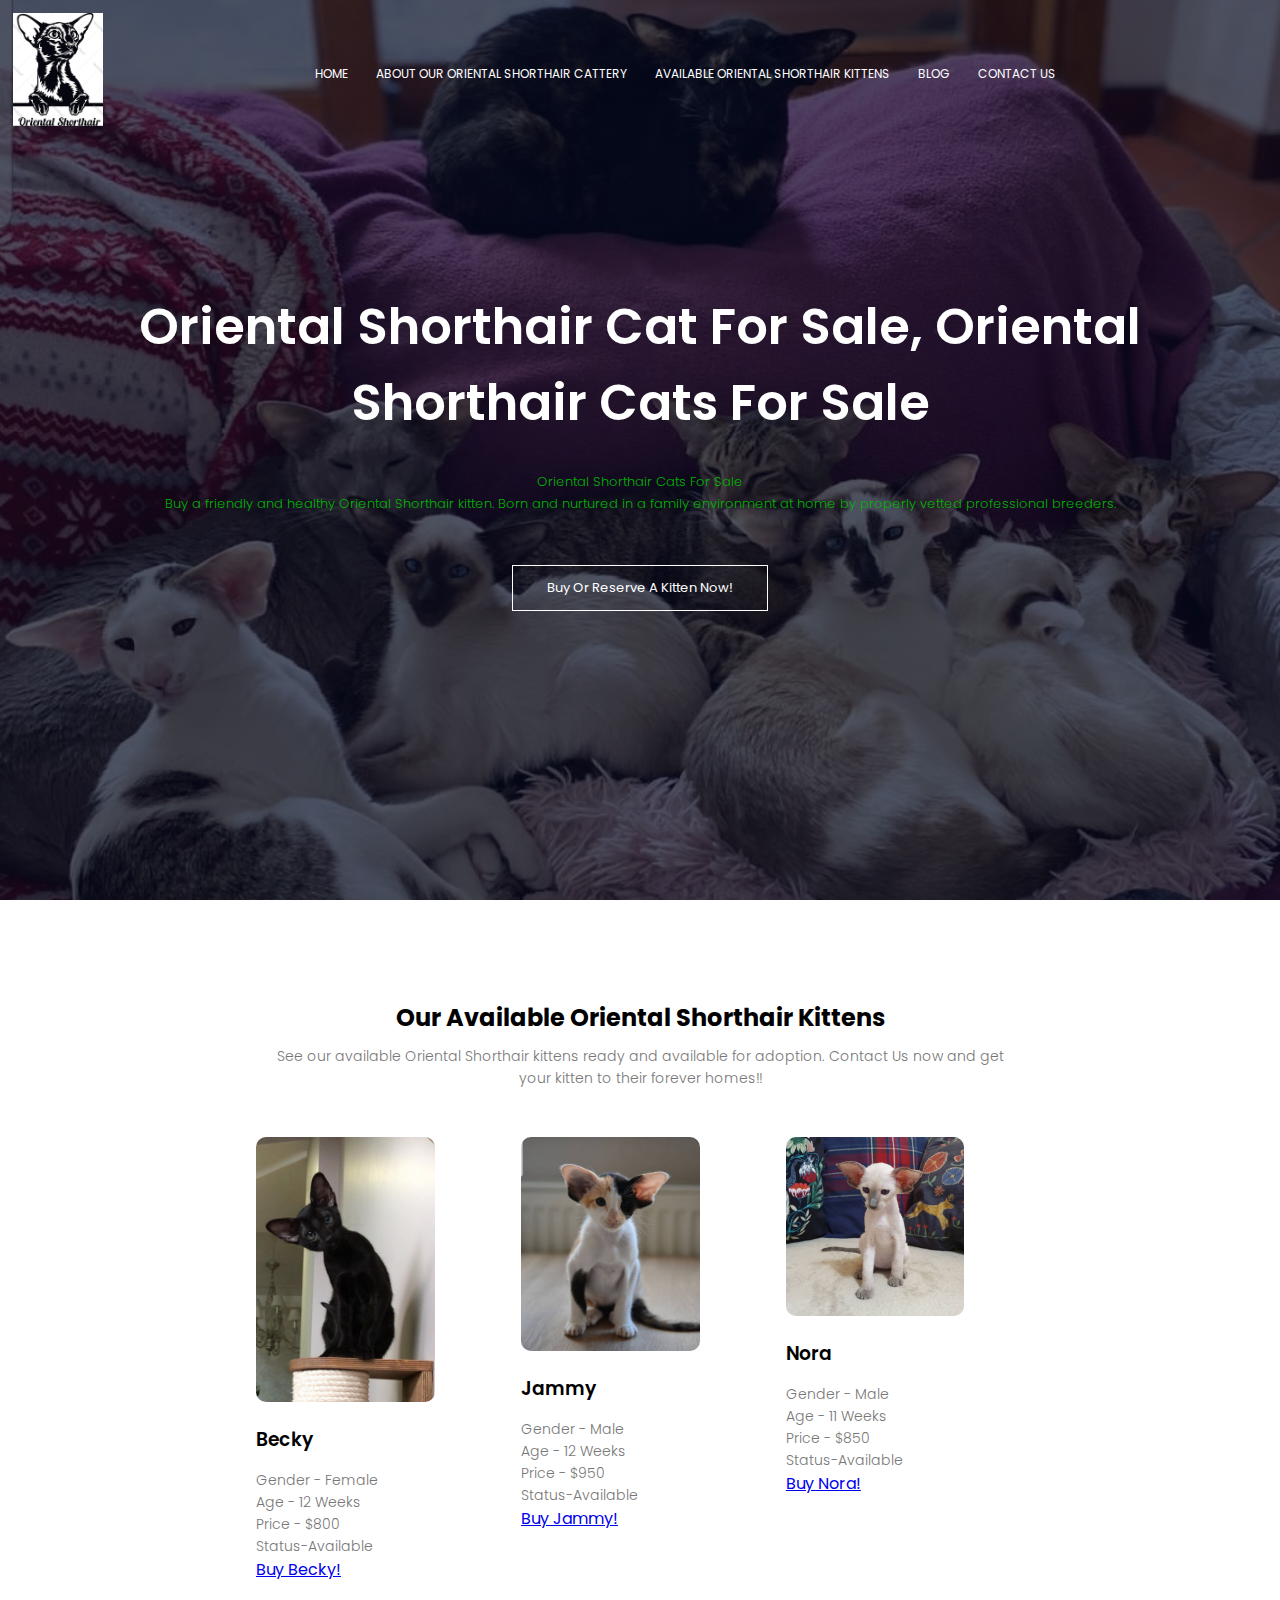
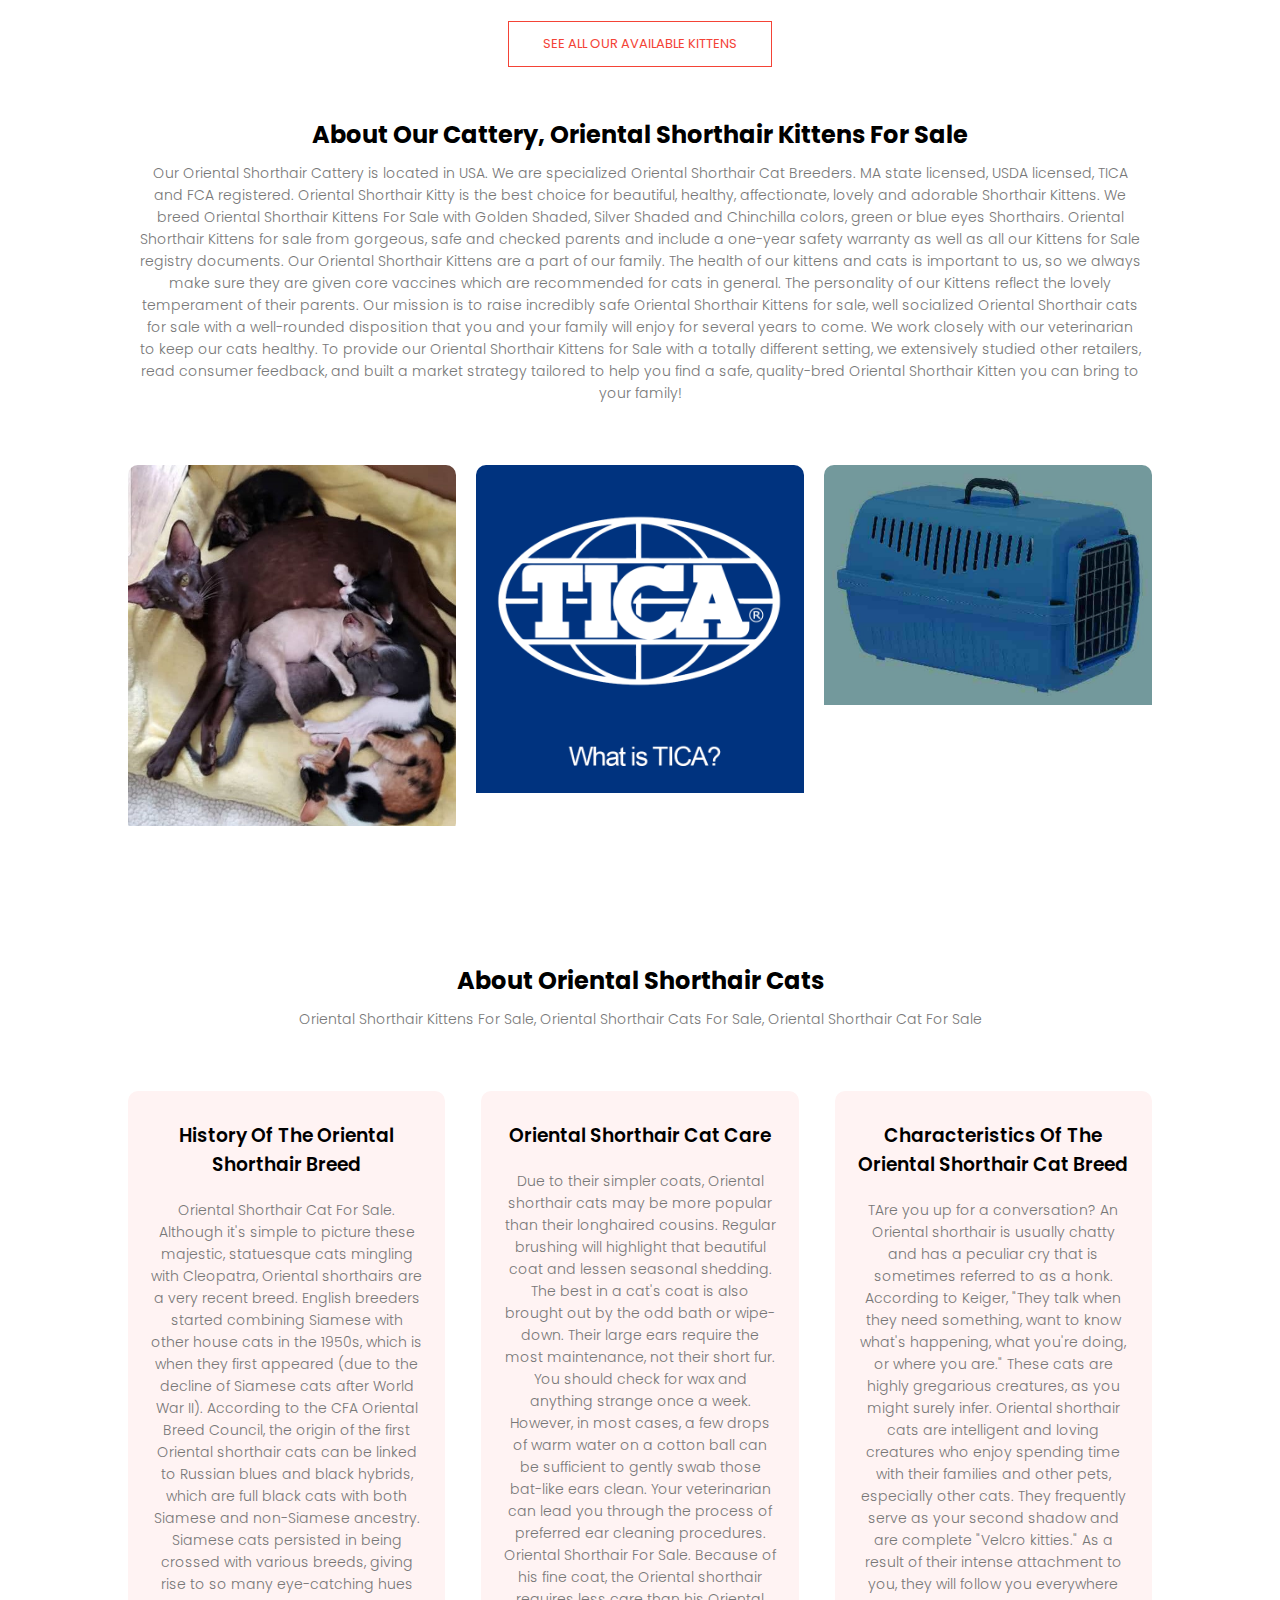
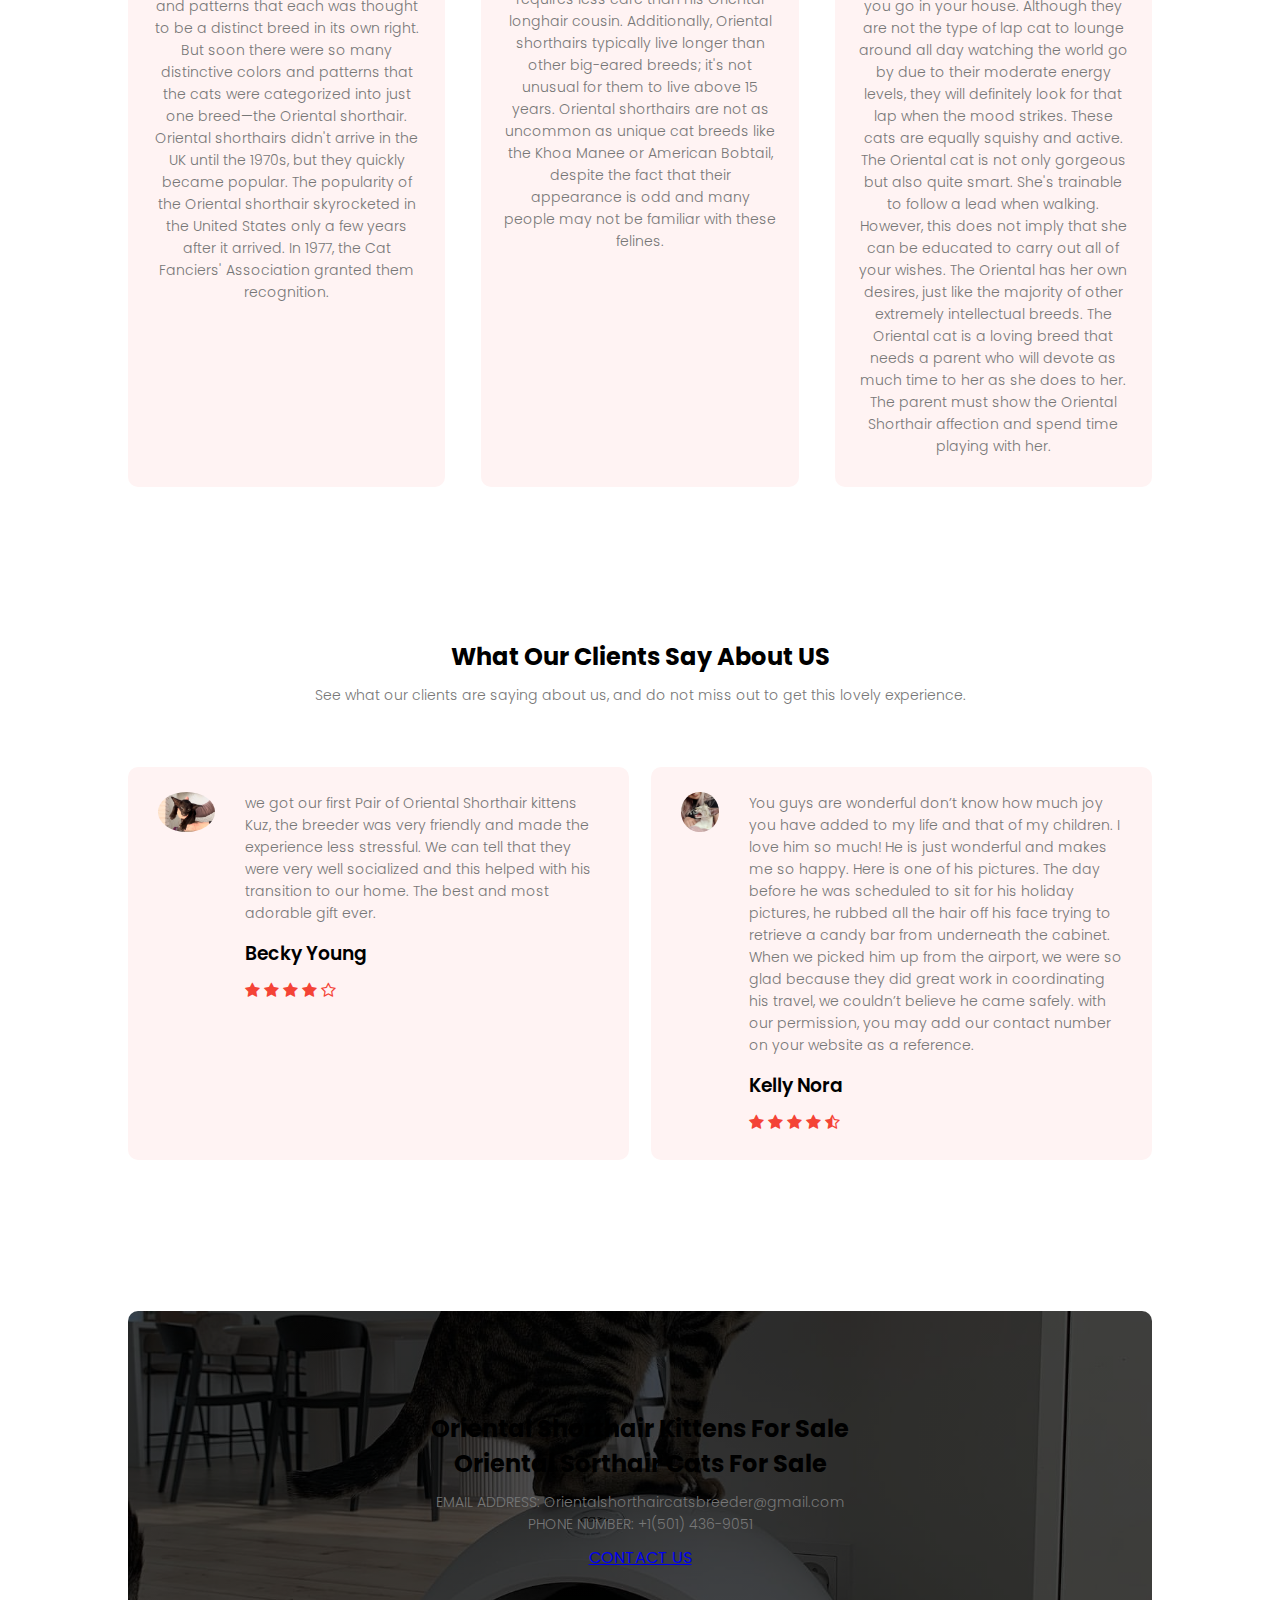
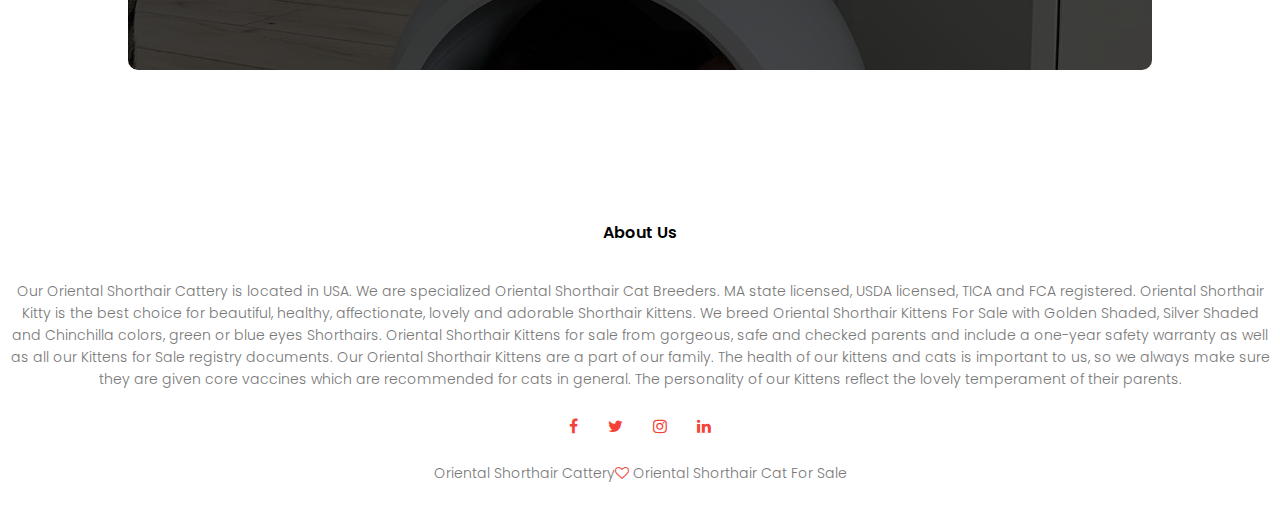
==== index.html @ f09d89ce "Update index.html" ====
<!DOCTYPE html>
<html>
<head>
<meta name="viewport" content="width=device-width, initial-scale=1.0">
<title>Oriental Shorthair Cat For Sale</title>
<meta name="description" content="Oriental Shorthair Cats For Sale.We breed very lovely and affectionate Oriental Shorthair Kittens and Cats. Contact us now to get yours to their forever homes!">
<meta name="Keywords" content="oriental shorthair cat, oriental shorthair cat price, oriental shorthair cat adoption, oriental shorthair cat breeders, oriental shorthair cattery, oriental shorthair cat rescue, oriental shorthair cat personality, oriental shorthair cat black, oriental shorthair cat for sale, oriental shorthair cat for sale near me, oriental shorthair cat for sale Massachusetts, oriental shorthair cat for sale Oklahoma, oriental shorthair cat for sale Washington state, oriental shorthair cat for sale UK, oriental shorthair cat for sale Europe. oriental shorthair cat for sale Ohio, OrientalShorthair Cat for sale, oriental shorthair cat for sale near my location, unique oriental shorthair cat for sale, black, oriental shorthair cat for sale, oriental shorthair cat for sale Texas, oriental shorthair cat for sale South Florida, oriental shorthair cat for sale Austin, oriental shorthair cat for sale in Arizona, oriental shorthair cat for sale Los Angeles, oriental shorthair cat for sale new york, oriental shorthair cat for sale central florida, oriental shorthair cat for sale, oriental shorthair cat for sale uk, oriental shorthair cat for sale near me, oriental shorthair cat for adoption, oriental shorthair cat for sale washington state, oriental shorthair cat for sale oklahoma, oriental shorthair cat for sale massachusetts, oriental shorthair cat for sale europe, oriental shorthair cat with floppy ears, oriental shorthair cat with large ears, oriental shorthair cat with bat ears, oriental shorthair cats with big ears, oriental shorthair cat for sale, oriental shorthair cat for sale near me, oriental shorthair cat for adoption, oriental shorthair cat for sale uk, oriental cat health problems, oriental shorthair cats uk, oriental shorthair indoor cat, oriental shorthair cats uk, oriental shorthair cats for sale uk, oriental shorthair cat to buy, oriental shorthair cat for sale, oriental shorthair cat for sale near me, oriental shorthair cat for adoption, oriental shorthair cat for sale uk, oriental shorthair cats with big ears, oriental shorthair kittens for sale, oriental shorthair kittens for sale usa, oriental shorthair cats uk, oriental shorthair uk, oriental shorthair cross, oriental shorthair cat near me, oriental shorthair cat breeders near me, oriental shorthair cat for sale near me, cost of an oriental shorthair cat, are oriental shorthair cats healthy, oriental shorthair cat, oriental shorthair cat for sale, oriental shorthair cat price, oriental shorthair cat adoption, oriental shorthair cat for sale near me, oriental shorthair cat breeders, oriental shorthair cat rescue, oriental shorthair cat breeders near me, oriental shorthair cat black and white, are oriental shorthair cats healthy, are oriental shorthair cats affectionate, cost of an oriental shorthair cat, are oriental shorthair cats friendly, oriental cat types, oriental shorthair cats usa, difference between oriental and siamese cats, oriental shorthair cats for sale or adoption, are oriental shorthair cats healthy, cost of an oriental shorthair cat, are, oriental shorthair cats affectionate, are oriental cats affectionate, do oriental shorthair cats have health problems, oriental cat types, oriental cats personality, oriental cats temperament, oriental shorthair cats usa, Oriental Shorthair Cats For Sale, oriental shorthair cats for sale ohio, oriental shorthair cats for sale in the us, oriental shorthair cats for sale, oriental shorthair cats for sale in my area, oriental shorthair cats for sale bc, oriental shorthair cats for sale in Georgia, oriental shorthair cats for sale in Michigan, oriental shorthair cats for sale in Missouri, oriental shorthair cats for sale, black oriental shorthair cats for sale, brown oriental shorthair cat for sale, brown oriental shorthair kittens for sale, oriental kittens for sale Brisbane, oriental kittens for sale, oriental kittens for sale, cost of an oriental shorthair cat, oriental shorthair cat for sale California, oriental shorthair cat for sale Colorado, oriental shorthair kittens for sale California, oriental shorthair kittens for sale ct, oriental shorthair kittens for sale Canada, oriental shorthair kittens for sale Chicago, oriental shorthair kittens for sale northern California, oriental shorthair kittens for sale in south Carolina, oriental shorthair kittens for sale san diego, oriental shorthair dobby cat for sale, oriental shorthair kittens for sale, oriental kittens for sale devon, oriental kittens for sale dorset, oriental kittens for sale, oriental kittens for sale, oriental shorthair cat for sale Europe, oriental shorthair kittens for sale new England, oriental kittens for sale, oriental kittens for sale, oriental kittens for sale east, how much is an oriental shorthair kitten, are, oriental shorthair cats affectionate, oriental shorthair cat for sale florida, oriental shorthair kittens for sale florida, oriental shorthair cat for sale, oriental kittens for sale florida, oriental shorthair kittens for sale Georgia, grey oriental shorthair cat for sale, oriental kittens for sale Gauteng, oriental kittens for sale gold coast, oriental kittens for sale Georgia, oriental cat for sale Gauteng, oriental kittens for sale Glasgow, oriental shorthair kittens for sale houston Texas, oriental shorthair kittens for sale hoobly,
 oriental shorthair hypoallergenic cats for sale, oriental kittens for sale Hampshire, oriental shorthair cat for sale, oriental kittens for sale hull, oriental shorthair cats for sale in florida, oriental shorthair cats for sale in Texas, oriental shorthair cats for sale in ohio, oriental kittens for sale, are oriental cats affectionate, do oriental shorthair cats have health problems, oriental shorthair cat for sale kentucky, oriental shorthair kittens for sale kansas, oriental shorthair kittens for sale louisiana, oriental shorthair kittens for sale los angeles, oriental shorthair kittens for sale, oriental shorthair cat for sale massachusetts, oriental shorthair cat for sale michigan, oriental shorthair cat for sale maryland, oriental shorthair cat for sale mn, oriental shorthair kittens for sale missouri, oriental shorthair cats for sale near me, oriental kittens for sale melbourne, oriental shorthair cat for sale nj, oriental shorthair cat for sale nyc, oriental shorthair cat for sale new york, oriental shorthair kittens for sale nc, oriental shorthair cats for adoption near me, oriental shorthair kittens for sale nsw, oriental shorthair cats for sale oregon, oriental shorthair cats for sale ontario, oriental shorthair cat for sale oklahoma, oriental shorthair kittens for sale ontario, oriental shorthair cats for sale, oriental shorthair kittens for sale pa, oriental shorthair kittens for sale pennsylvania, oriental shorthair cats for adoption, purebred oriental shorthair cats for sale, oriental kittens for sale perth, oriental kittens for sale, oriental kittens for sale, oriental shorthair cats rescue, oriental shorthair cat for sale south africa, oriental shorthair cat for sale seattle, oriental shorthair kittens for sale scotland, oriental shorthair kittens for sale sydney, oriental shorthair cats for sale united states, oriental shorthair cat for sale washington state, oriental shorthair cat for sale texas, oriental shorthair kittens for sale tampa, oriental shorthair kittens for sale tennessee, the oriental shorthair cat for sale, oriental shorthair cats to buy, oriental cat for sale tampa, oriental shorthair cats for sale utah, oriental shorthair kittens for sale usa, oriental shorthair kittens for sale utah, unique oriental shorthair cats for sale, oriental kittens for sale usa, oriental shorthair cat for sale virginia, oriental shorthair kittens for sale victoria, oriental kittens for sale victoria, oriental kittens for sale vancouver, oriental shorthair cat for sale wisconsin, oriental shorthair kittens for sale washington, white oriental shorthair kittens for sale, oriental kittens for sale wales, oriental kittens for sale west midlands, oriental kittens for sale west sussex, oriental kittens for sale ohio, are oriental cats good pets, are oriental cats expensive, are oriental cats friendly, Oriental kittens for sale in ohio, are oriental shorthair cats healthy, Oriental Shorthair Cats For Sale, Oriental cats for sale, Oriental shorthair kittens, Oriental shorthair for sale, Oriental shorthair kittens for sale, Oriental kittens, Oriental shorthair price, Oriental shorthair cats for sale, Oriental shorthair breeders, Oriental kittens for sale, exptic shorthair, Oriental shorthair kittens for sale near me, persian shorthair kittens for sale, Oriental shorthair, Oriental shorthair kittens, Oriental shorthair for sale, Oriental shorthair kittens for sale, Oriental kittens, Oriental shorthair cats for sale, Oriental shorthair, european shorthair, Oriental cats, Oriental shorthair cat, Oriental cat, Oriental cats for sale, Oriental shorthair kittens, Oriental shorthair for sale, Oriental shorthair cats, Oriental shorthair kittens for sale, cats Oriental, Oriental shorthair kittens for sale 2019, Oriental short hair, Oriental shorthair cat breeds, short haired persian, Oriental kitty utah, shorthair persian kitten, Oriental kitty slc, Oriental kittens, Oriental shorthair price, smash face cat, Oriental shorthair cats for sale, short hair kittens, Oriental shorthair breeders, Oriental shorthair cat for sale, Oriental shorthair rescue, Oriental short hair cat, short haired persian kittens, Oriental kittens for sale">
<meta name="author" content="">
<meta name="twitter:card" content="Oriental Shorthair Kittens, Oriental Shorthair Cat for Sale" />
<meta name="twitter:site" content="@russianbluebell" />
<meta name="twitter:creator" content="@russianbluebell" />
<meta property="og:url" content="https://Orientalshorthaircattery.com/blog.html" />
<meta property="og:title" content="Oriental Shorthair Kittens for Sale, Oriental Shorthair Cat for Sale" />
<meta property="og:description" content=" Lovely Oriental Shorthair Kittens, Our Oriental Shorthair Cat for Sale are vet checked, Potty trained, and have been trained to play with other pets like Dogs, kittens, fennec foxes, etc." />
<meta property="og:image" content="https://Orientalshorthaircattery.com/images/dp1.jpeg" />
<link rel="canonical" href="https:// Orientalshorthaircattey.com /">
 <meta charset="utf-8">

<link rel="shortcut icon" type="image/png" href="images/Favicon1.jpg">
<link rel="stylesheet" href="style.css">
<link href="https://fonts.googleapis.com/css?family=Poppins:100,200,300,400,600,700&display=swap" rel="stylesheet">
<link rel="stylesheet" href="https://stackpath.bootstrapcdn.com/font-awesome/4.7.0/css/font-awesome.min.css"> 
</head>
<body>
    <section class="header">
        
        <nav>
            <a href="index.html"><img src="images/LogoMain1.jpg" alt="Oriental Shorthair Kittens For Sale"></a>
            <div class="nav-links" id="navLinks">  
                <i class="fa fa-close" onclick="hideMenu()"></i>
                <ul>
                    <li><a href="index.html">HOME</a></li>
                    <li><a href="about.html">ABOUT OUR ORIENTAL SHORTHAIR CATTERY</a></li>
                    <li><a href="course.html">AVAILABLE ORIENTAL SHORTHAIR KITTENS</a></li>
                    <li><a href="blog.html">BLOG</a></li>
                    <li><a href="contact.html">CONTACT US</a></li>
                </ul>
            </div>
            <i class="fa fa-bars" onclick="showMenu()"></i>
        </nav>
        
        <div class="text-box">
            <h1>Oriental Shorthair Cat For Sale, Oriental Shorthair Cats For Sale</h1>
            <p>Oriental Shorthair Cats For Sale<br>Buy a friendly and healthy Oriental Shorthair kitten. Born and nurtured in a family environment at home by properly vetted professional breeders.</p>
            <a href="contact.html" class="hero-btn">Buy Or Reserve A Kitten Now!</a>
        </div>
    </section>
    
<!---------- Facilities ---------->
    
<section class="facility">
    <h2>Our Available Oriental Shorthair Kittens</h2>
    <p>See our available Oriental Shorthair kittens ready and available for adoption. Contact Us now and get your kitten to their forever homes!!</p>
        <div class="row">
            <div class="facility-col">
                <img src="images/Becky.jpeg" alt="Oriental Shorthair Kittens">
                <h3>Becky</h3>
                <p>Gender - Female<br> Age - 12 Weeks<br> Price - $800 <br> Status-Available</p>
                <a href="contact.html" "hero-btn">Buy Becky!</a>
            </div>
            <div class="facility-col">
                <img src="images/Jammy.jpeg" alt="Oriental Shorthair Cats For Sale">
                <h3>Jammy</h3>
                <p>Gender - Male<br> Age - 12 Weeks<br> Price - $950 <br> Status-Available</p>
                <a href="contact.html" "hero-btn">Buy Jammy!</a>
            </div>
            <div class="facility-col">
                <img src="images/Nora.jpeg" alt="Oriental Shorthair Cat For Sale">
                <h3>Nora</h3>
                <p>Gender - Male<br> Age - 11 Weeks<br> Price - $850 <br> Status-Available</p>
                <a href="contact.html" "hero-btn">Buy Nora!</a>
            </div>
        </div>
        <a href="course.html" class="hero-btn red-btn">SEE ALL OUR AVAILABLE KITTENS</a>
</section>


    
<!---------- campus ---------->
    
    <section class="campus">
        <h2>About Our Cattery, Oriental Shorthair Kittens For Sale</h2>
        <p>Our Oriental Shorthair Cattery is located in USA. We are specialized Oriental Shorthair Cat Breeders. MA state licensed, USDA licensed, TICA and FCA registered. Oriental Shorthair Kitty is the best choice for beautiful, healthy, affectionate, lovely and adorable Shorthair Kittens. We breed Oriental Shorthair Kittens For Sale with Golden Shaded, Silver Shaded and Chinchilla colors, green or blue eyes Shorthairs. Oriental Shorthair Kittens for sale from gorgeous, safe and checked parents and include a one-year safety warranty as well as all our Kittens for Sale registry documents. Our Oriental Shorthair Kittens are a part of our family. The health of our kittens and cats is important to us, so we always make sure they are given core vaccines which are recommended for cats in general.  The personality of our Kittens reflect the lovely temperament of their parents. Our mission is to raise incredibly safe Oriental Shorthair Kittens for sale, well socialized Oriental Shorthair cats for sale with a well-rounded disposition that you and your family will enjoy  for several years to come. We work closely with our veterinarian to keep our cats healthy. To provide our Oriental Shorthair Kittens for Sale with a totally different setting, we extensively studied other retailers, read consumer feedback, and built a market strategy tailored to help you find a safe, quality-bred Oriental Shorthair Kitten you can bring to your family!</p>
            <div class="row">
                <div class="campus-col">
                    <img src="images/Logo.jpeg" alt="Oriental Shorthair Cat For Sale">
                    <div class="layer">
                        <h3>ORIENTAL SHORTHAIR CAT GROOMING</h3>
                    </div>
                </div>
                <div class="campus-col">
                    <img src="images/tica.png" alt="Oriental Shorthair Cat">
                    <div class="layer">
                        <h3>WE ARE TICA REGISTERED!!</h3>
                    </div>
                </div>
                <div class="campus-col">
                    <img src="images/crate.jpeg" alt="Oriental SHorthair Cats">
                    <div class="layer">
                        <h3>WE OFFER TRANSPORTATION SERVICES</h3>
                    </div>
                </div>
                
            </div>
    </section>
    
<!---------- course ----------->
    
<section class="course">
    <h2>About Oriental Shorthair Cats</h2>
    <p>Oriental Shorthair Kittens For Sale, Oriental Shorthair Cats For Sale, Oriental Shorthair Cat For Sale</p>
    <div class="row">
        <div class="course-col">
            <h3>History Of The Oriental Shorthair Breed</h3>
            <p>Oriental Shorthair Cat For Sale. Although it's simple to picture these majestic, statuesque cats mingling with Cleopatra, Oriental shorthairs are a very recent breed. English breeders started combining Siamese with other house cats in the 1950s, which is when they first appeared (due to the decline of Siamese cats after World War II). According to the CFA Oriental Breed Council, the origin of the first Oriental shorthair cats can be linked to Russian blues and black hybrids, which are full black cats with both Siamese and non-Siamese ancestry. Siamese cats persisted in being crossed with various breeds, giving rise to so many eye-catching hues and patterns that each was thought to be a distinct breed in its own right. But soon there were so many distinctive colors and patterns that the cats were categorized into just one breed—the Oriental shorthair.
                Oriental shorthairs didn't arrive in the UK until the 1970s, but they quickly became popular. The popularity of the Oriental shorthair skyrocketed in the United States only a few years after it arrived. In 1977, the Cat Fanciers' Association granted them recognition.</p>
        </div>
        <div class="course-col">
            <h3>Oriental Shorthair Cat Care</h3>
            <p>Due to their simpler coats, Oriental shorthair cats may be more popular than their longhaired cousins. Regular brushing will highlight that beautiful coat and lessen seasonal shedding. The best in a cat's coat is also brought out by the odd bath or wipe-down.
  Their large ears require the most maintenance, not their short fur. You should check for wax and anything strange once a week. However, in most cases, a few drops of warm water on a cotton ball can be sufficient to gently swab those bat-like ears clean. Your veterinarian can lead you through the process of preferred ear cleaning procedures. Oriental Shorthair For Sale. Because of his fine coat, the Oriental shorthair requires less care than his Oriental longhair cousin. Additionally, Oriental shorthairs typically live longer than other big-eared breeds; it's not unusual for them to live above 15 years.
  Oriental shorthairs are not as uncommon as unique cat breeds like the Khoa Manee or American Bobtail, despite the fact that their appearance is odd and many people may not be familiar with these felines.</p>
        </div>
        <div class="course-col">
            <h3>Characteristics Of The Oriental Shorthair Cat Breed</h3>
            <p>TAre you up for a conversation? An Oriental shorthair is usually chatty and has a peculiar cry that is sometimes referred to as a honk. According to Keiger, "They talk when they need something, want to know what's happening, what you're doing, or where you are."
                These cats are highly gregarious creatures, as you might surely infer. Oriental shorthair cats are intelligent and loving creatures who enjoy spending time with their families and other pets, especially other cats. They frequently serve as your second shadow and are complete "Velcro kitties." As a result of their intense attachment to you, they will follow you everywhere you go in your house.
                Although they are not the type of lap cat to lounge around all day watching the world go by due to their moderate energy levels, they will definitely look for that lap when the mood strikes. These cats are equally squishy and active. The Oriental cat is not only gorgeous but also quite smart. She's trainable to follow a lead when walking. However, this does not imply that she can be educated to carry out all of your wishes. The Oriental has her own desires, just like the majority of other extremely intellectual breeds.
                The Oriental cat is a loving breed that needs a parent who will devote as much time to her as she does to her. The parent must show the Oriental Shorthair affection and spend time playing with her.</p>
        </div>
    </div>
</section>
    
    
<!---------- testimonials ---------->
    
    <section class="testimonials">
        <h2>What Our Clients Say About US</h2>
        <p>See what our clients are saying about us, and do not miss out to get this lovely experience.</p>
            <div class="row">
                <div class="testimonial-col">
                    <img src="images/testimony.jpeg" alt="Oriental Shorthair Cat For Sale">
                    <div> 
                        <p>we got our first Pair of Oriental Shorthair kittens Kuz, the breeder was very friendly and made the experience less stressful. We can tell that they were very well socialized and this helped with his transition to our home. The best and most adorable gift ever.</p>
                        <h3>Becky Young</h3>
                        <i class="fa fa-star"></i>
                        <i class="fa fa-star"></i>
                        <i class="fa fa-star"></i>
                        <i class="fa fa-star"></i>
                        <i class="fa fa-star-o"></i>
                    </div>
                </div>
                <div class="testimonial-col">
                    <img src="images/testimony1.jpeg" alt="Oriental Shorthairs For Sale">
                    <div>
                        <p>You guys are wonderful don’t know how much joy you have added to my life and that of my children. I love him so much! He is just wonderful and makes me so happy. Here is one of his pictures. The day before he was scheduled to sit for his holiday pictures, he rubbed all the hair off his face trying to retrieve a candy bar from underneath the cabinet. When we picked him up from the airport, we were so glad because they did great work in coordinating his travel, we couldn’t believe he came safely. with our permission, you may add our contact number on your website as a reference.</p>
                        <h3>Kelly Nora</h3>
                        <i class="fa fa-star"></i>
                        <i class="fa fa-star"></i>
                        <i class="fa fa-star"></i>
                        <i class="fa fa-star"></i>
                        <i class="fa fa-star-half-o"></i>
                    </div>
                </div>
                
            </div>
    </section>
    
<!------ Call To Action ------>

<section class="cta">
    
       <h2>Oriental Shorthair Kittens For Sale<br>Oriental Sorthair Cats For Sale</h2>
       <p>EMAIL ADDRESS: Orientalshorthaircatsbreeder@gmail.com <br>PHONE NUMBER: +1(501) 436-9051</p>
        <a href="contact.html" "hero-btn">CONTACT US</a>
    
</section>    
 
<!-------- footer ---------->

<section class="footer">
    <h4>About Us</h4>
    <p>Our Oriental Shorthair Cattery is located in USA. We are specialized Oriental Shorthair Cat Breeders. MA state licensed, USDA licensed, TICA and FCA registered. Oriental Shorthair Kitty is the best choice for beautiful, healthy, affectionate, lovely and adorable Shorthair Kittens. We breed Oriental Shorthair Kittens For Sale with Golden Shaded, Silver Shaded and Chinchilla colors, green or blue eyes Shorthairs. Oriental Shorthair Kittens for sale from gorgeous, safe and checked parents and include a one-year safety warranty as well as all our Kittens for Sale registry documents. Our Oriental Shorthair Kittens are a part of our family. The health of our kittens and cats is important to us, so we always make sure they are given core vaccines which are recommended for cats in general.  The personality of our Kittens reflect the lovely temperament of their parents.</p>
    <div class="icons">
        <i class="fa fa-facebook"></i>
        <i class="fa fa-twitter"></i>
        <i class="fa fa-instagram"></i>
        <i class="fa fa-linkedin"></i>
    </div>
    <p>Oriental Shorthair Cattery<i class="fa fa-heart-o"></i> Oriental Shorthair Cat For Sale</p>
  
  
<!----JavaScript for toggle menu---->
<script>
    var navLinks = document.getElementById("navLinks");

    function showMenu() {
        navLinks.style.right = "0";
    }

    function hideMenu() {
        navLinks.style.right = "-200px";
    }
</script> 
    
</body>
</html>
---- style.css ----
*{
    margin: 0;
    padding: 0;
    font-family: 'Poppins', sans-serif;
}
.header{
    min-height: 100vh;
    width: 100%;
    background-image: linear-gradient(rgba(4,9,30,0.7),rgba(4,9,30,0.7)),url(images/Main\ Logo.jpeg);
    background-position: center;
    background-size: cover;
    position: relative;
    overflow: hidden;
}

nav{
    display: flex;
    padding: 1% 1%;
    justify-content: space-between;
    align-items: center;
}
nav img{
    width: 90px;
}
.nav-links{
    flex: 1;
    text-align: center;
}
.nav-links ul li{
    list-style: none;
    display: inline-block;
    padding: 8px 12px;
    position: relative;
}
.nav-links ul li a{
    color: #fff;
    text-decoration: none;
    font-size: 12px;
}
.nav-links ul li::after{
    content: '';
    width: 0%;
    height: 2px;
    background: #f44336;
    display: block;
    margin: auto;
    transition: .5s;    
}
.nav-links ul li:hover::after{
    width: 100%;
}
nav .fa{
    display: none;
}

.text-box{
    width: 90%;
    color: #fff;
    position: absolute;
    top: 50%;
    left: 50%;
    transform: translate(-50%, -50%);
    text-align: center;
}
.text-box h1{
    font-size: 50px;
}
.text-box p{
    margin: 20px 0 40px;
    font-size: 13px;
    color: rgb(2, 177, 2);
}
.hero-btn {
    display: inline-block;
    text-decoration: none;
    color: #fff;
    border: 1px solid #fff;
    padding: 12px 34px;
    font-size: 13px;
    background: transparent;
    position: relative;
    cursor: pointer;
    transition: 1s;
}

.hero-btn:hover{
    border: 1px solid #f44336;
    background: #f44336;
}


@media(max-width: 700px)
{
   .nav-links ul li
    {
        display: block;
    }
    .nav-links
    {
        position: fixed;
        background: #f44336;
        height: 100vh;
        width: 200px;
        top: 0;
        right: -200px;
        text-align: center;
        z-index: 2;
        transition: 0.5s;
    }
    .nav-links ul{
        padding: 30px;
    }
    nav .fa{
        display: block;
        color: #fff;
        margin: 10px;
        font-size: 22px;
        cursor: pointer; 
    }
    .text-box h1{
        font-size: 20px;
    }
}

/*---------- course --------*/

.course{
    width: 80%;
    margin: auto;
    text-align: center;
    padding-top: 100px;
}
h1{
    font-size: 36px;
    font-weight: 600;
}
p{
    color: #777;
    font-size: 14px;
    font-weight: 300;
    line-height: 22px;
    padding: 10px;
}
.row{
    margin-top: 5%;
    display: flex;
    justify-content: space-between;  
}
  
.course-col{
    flex-basis: 31%;
    background: #fff3f3;
    border-radius: 10px;
    margin-bottom: 5%;
    padding: 20px 12px;
    box-sizing: border-box;
    transition: .5s;
}
h3{
    text-align: center;
    font-weight: 600;
    margin: 10px 0;
}
.course-col:hover{
    box-shadow: 0 0 20px 0px rgba(0, 0, 0, 0.2);
}

@media (max-width:700px){
    .row{
        flex-direction: column;
    }
} 

/*---------------- campus ----------------*/

.campus{
    width: 80%;
    margin: auto;
    text-align: center;
    padding-top: 50px;
}
.campus-col{
    flex-basis: 32%;
    border-radius: 10px;
    margin-bottom: 30px;
    position: relative;
    overflow: hidden;
}
.campus-col img{
    width: 100%;
}

.layer{
    background: transparent;
    height: 100%;
    width: 100%;
    top: 0;
    left: 0;
    position: absolute;
    transition: .5s;
}
.layer:hover{
    background: rgba(226, 0, 0, 0.7);
}
.layer h3{
    width: 100%;
    font-weight: 500;
    color: #fff;
    font-size: 26px;
    bottom: 0;
    left: 50%;
    transform: translateX(-50%);
    position: absolute;
    opacity: 0;
    transition: .5s;
}
.layer:hover h3{
    bottom: 49%;
    opacity: 1;
}

/*-------------- Facilities ----------------*/

.facility{
    width: 60%;
    margin: auto;
    text-align: center;
    padding-top: 100px;
}
.facility-col{
    flex-basis: 31%;
    border-radius: 10px;
    margin-bottom: 5%;
    text-align: left;
}
.facility-col img{
    width: 75%;
    border-radius: 10px;
}
.facility-col p{
    padding: 0;
}
.facility-col h3{
    margin-top: 16px;
    margin-bottom: 15px;
    text-align: left;
}

/*---------------- testimonials ------------------*/

.testimonials{
    width: 80%;
    margin: auto;
    padding-top: 100px;
    text-align: center;
}

.testimonial-col{
    flex-basis: 44%;
    border-radius: 10px;
    margin-bottom: 5%;
    text-align: left;
    background: #fff3f3;
    padding: 25px;
    cursor: pointer;
    display: flex;
}
.testimonial-col img{
    height: 40px;
    margin-left: 5px;
    margin-right: 30px;
    border-radius: 50%;
}
.testimonial-col p{
    padding: 0;
}
.testimonial-col h3{
    margin-top: 15px;
    text-align: left;
}
.testimonial-col .fa{
    color: #f44336;
}

@media(max-width:700px){
    .testimonial-col img{
        margin-left: 0px;
        margin-right: 15px;
    }
}

/*-------- Call To Action ----------*/


.cta{
    margin: 100px auto;
    width: 80%;
    background-image: linear-gradient(rgba(0,0,0,0.7),rgba(0,0,0,0.7)),url(images/Logo4.jpeg);
    background-position: center;
    background-size: cover;
    border-radius: 10px;
    text-align: center;
    padding: 100px 0;
}
.cta h1{
    color: #fff;
    margin-bottom: 40px; 
    padding: 0; 
}

@media(max-width:700px){
    .cta h1{
        font-size: 24px;
    }
}

/*--------------Footer---------------*/

.footer{
    width: 100%;
    text-align: center;
    padding: 30px 0;
}
.footer h4{
    margin-bottom: 25px;
    margin-top: 20px;
    font-weight: 600;
}

.icons .fa{
    color: #f44336;
    margin: 0 13px;
    cursor: pointer;
    padding: 18px 0;
}
.fa-heart-o{
    color: #f44336;
}


/*--------------- About Us Page --------------*/


.sub-header{
    height: 50vh;
    width: 100%;
    background-image: linear-gradient(rgba(4,9,30,0.7),rgba(4,9,30,0.7)),url(images/Logo5.jpeg);
    background-position: center;
    background-size: cover;
    text-align: center;
    color: #fff;
}
.sub-header h1{
    margin-top: 100px;
}
.about-us{
    width: 80%;
    margin: auto;
    padding-top: 80px;
    padding-bottom: 50px;
}

.about-col{
    flex-basis: 48%;
    padding: 30px 2px;
}
.about-col h1{
    padding-top: 0;
}
.about-col p{
    padding: 15px 0 25px;
}

.hero-btn.red-btn{
    border: 1px solid #f44336;
    background: transparent;
    color: #f44336;
}
.hero-btn.red-btn:hover{
    border: 1px solid #f44336;
    background: #f44336;
    color: #fff;
}
.hero-btn.red-btn::after{
    background: #f44336;
}
.hero-btn.red-btn::before{
    background: #f44336;
}
.content-image{
    flex-basis: 50%;
}
.about-col img{
    width: 100%;
}

/*---------- Blog Page -------------*/

.blog-content{
    width: 80%;
    margin: auto;
    padding: 60px 0;
}
.blog-left{
    flex-basis: 65%;
}
.blog-right{
    flex-basis: 32%;
}
.blog-left img{
    width: 100%;
}
.blog-left h2{
    color: #222;
    font-weight: 600;
    margin: 30px 0;
}
.blog-left p{
    color: #999;
    padding: 0;
}

.blog-right h3{
    background: #f44336;
    color: #fff;
    padding: 7px 0;
    font-size: 16px;
    margin-bottom: 20px;
}
.blog-right div{
    display: flex;
    align-items: center;
    justify-content: space-between;
    color: #555;
    padding: 8px;
    box-sizing: border-box;
}

.comment-box{
    border: 1px solid #ccc;
    margin: 50px 0;
    padding: 10px 20px;
}

.comment-box h3{
    text-align: left;
}
.comment-form input, .comment-form textarea{
    width: 100%;
    padding: 10px;
    margin: 15px 0;
    box-sizing: border-box;
    border: none;
    outline: none;
    background: #f0f0f0;
}
.comment-form button{
    margin: 10px 0;
}


@media (max-width:700px){
    .sub-header h1{
        font-size: 24px;
    }
} 


/*------- Contact Us Page ------------*/

.location{
    width: 80%;
    margin: auto;
    padding: 80px 0;
}
.location iframe{
    width: 100%;
}

.contact-us{
    width: 80%;
    margin: auto;
}
.contact-col{
    flex-basis: 48%;
    margin-bottom: 30px;
}

.contact-col div{
    display: flex;
    align-items: center;
    margin-bottom: 40px;
}

.contact-col div .fa{
    font-size: 28px;
    color: #f44336;
    margin: 10px;
    margin-right: 30px;
}
    
.contact-col div p{
    padding: 0;
}
.contact-col div h5{
    font-size: 20px;
    margin-bottom: 5px;
    color: #555;
    font-weight: 400;
    
}
.contact-col input, .contact-col textarea{
    width: 100%;
    padding: 15px;
    margin-bottom: 17px;
    outline: none;
    border: 1px solid #ccc;
}

.footer-link{
    text-decoration: none;
    color: #777;
}
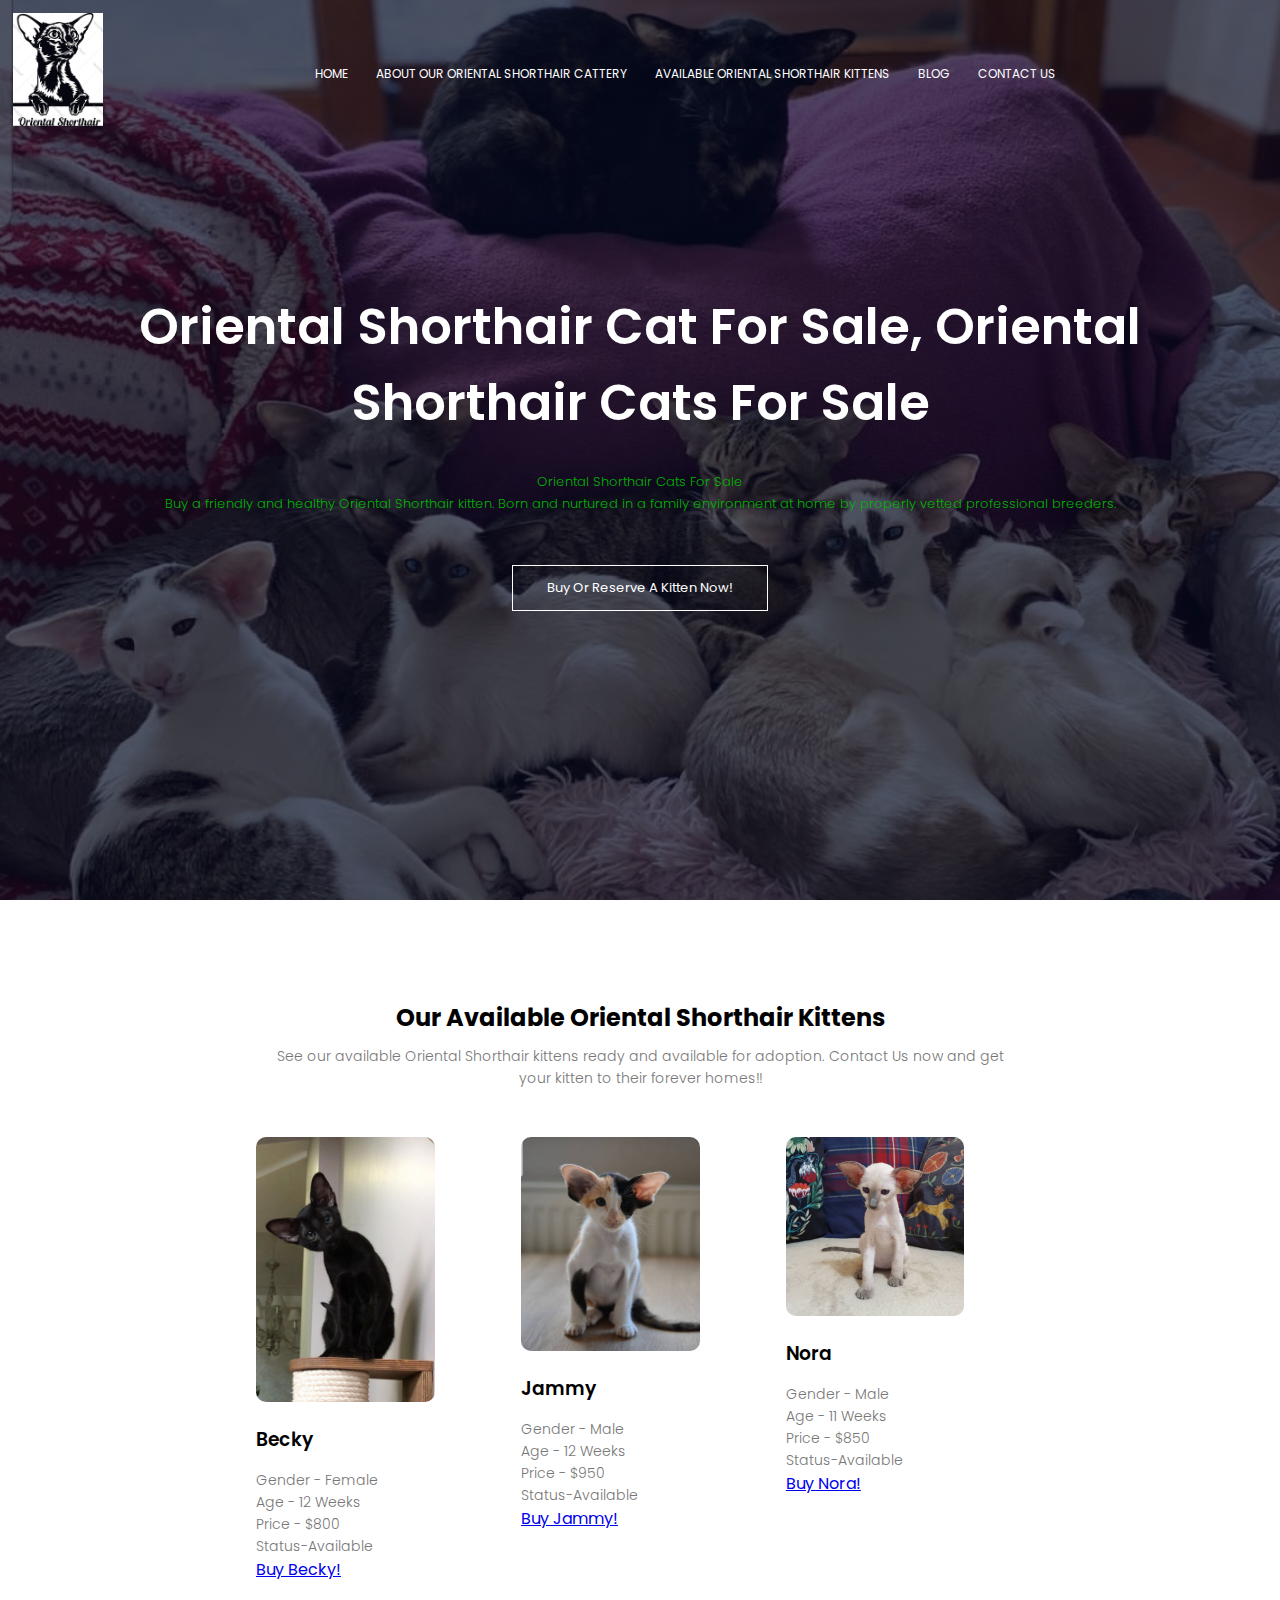
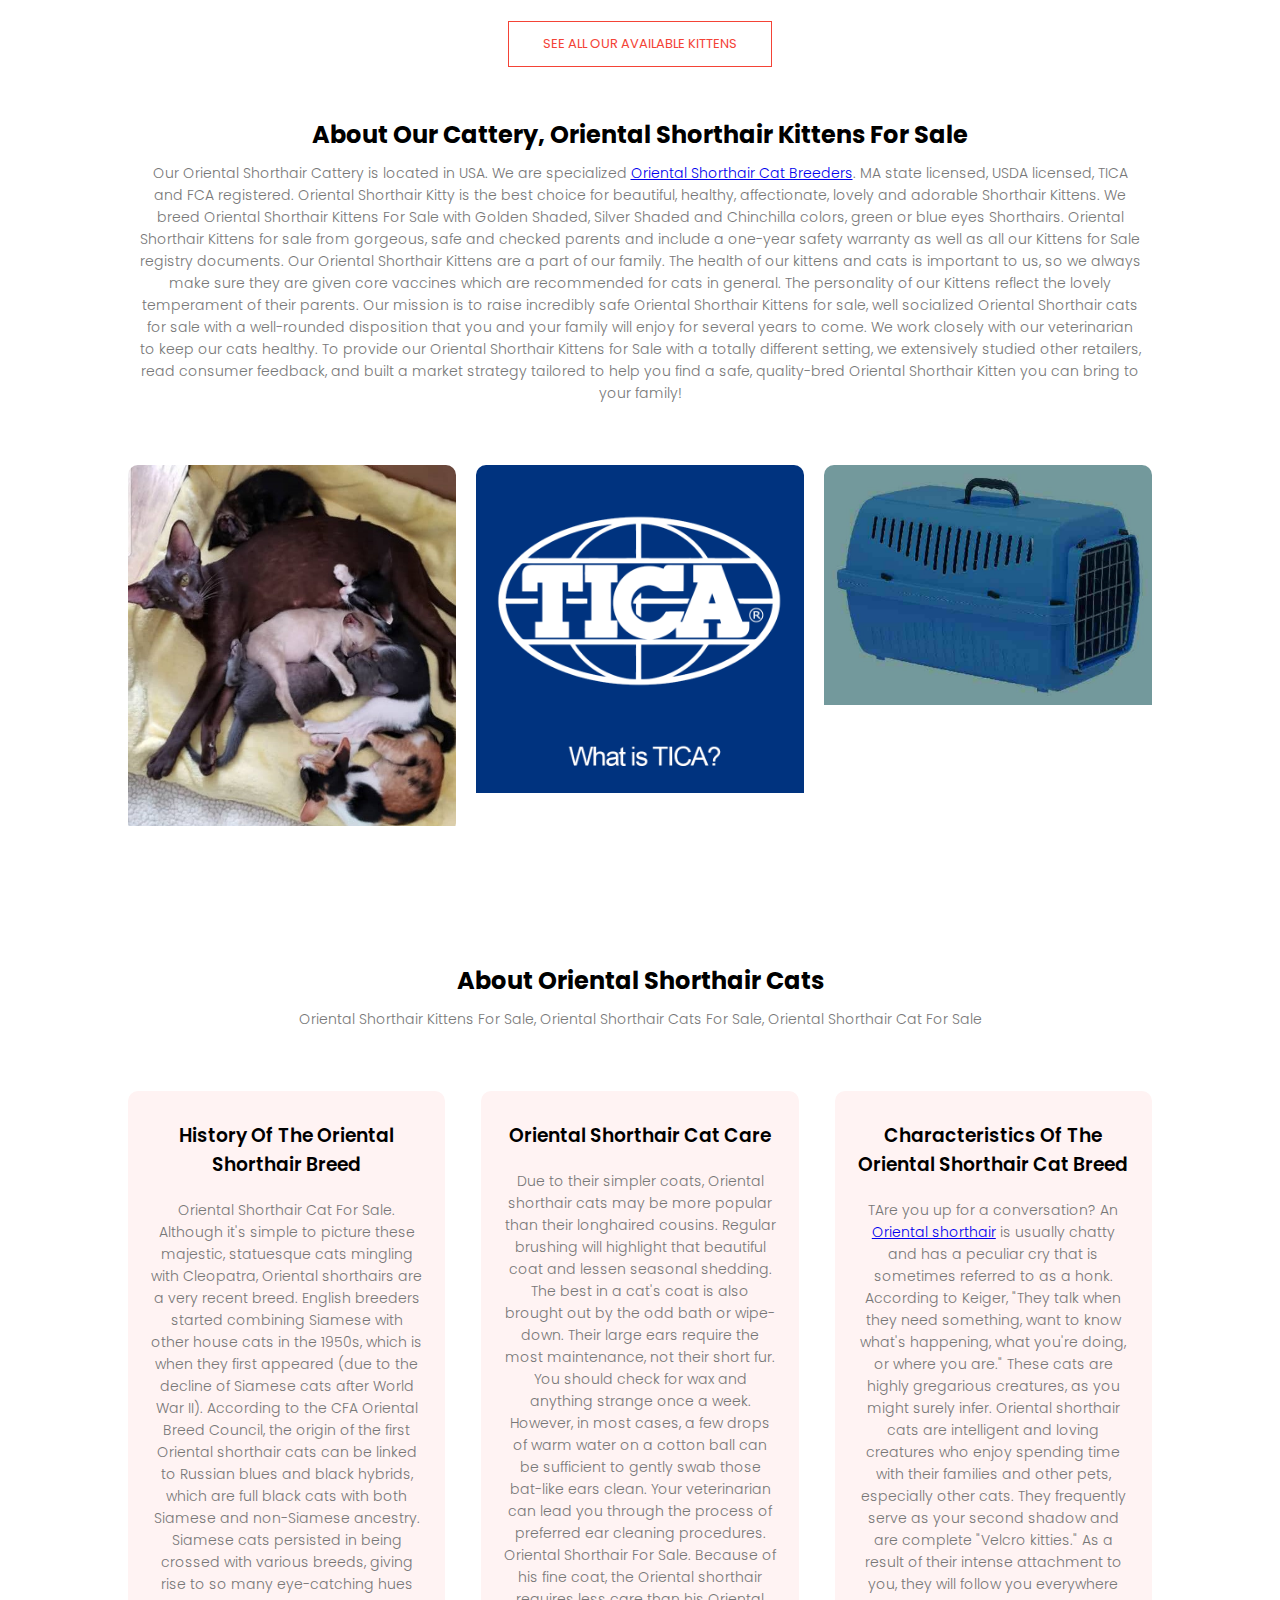
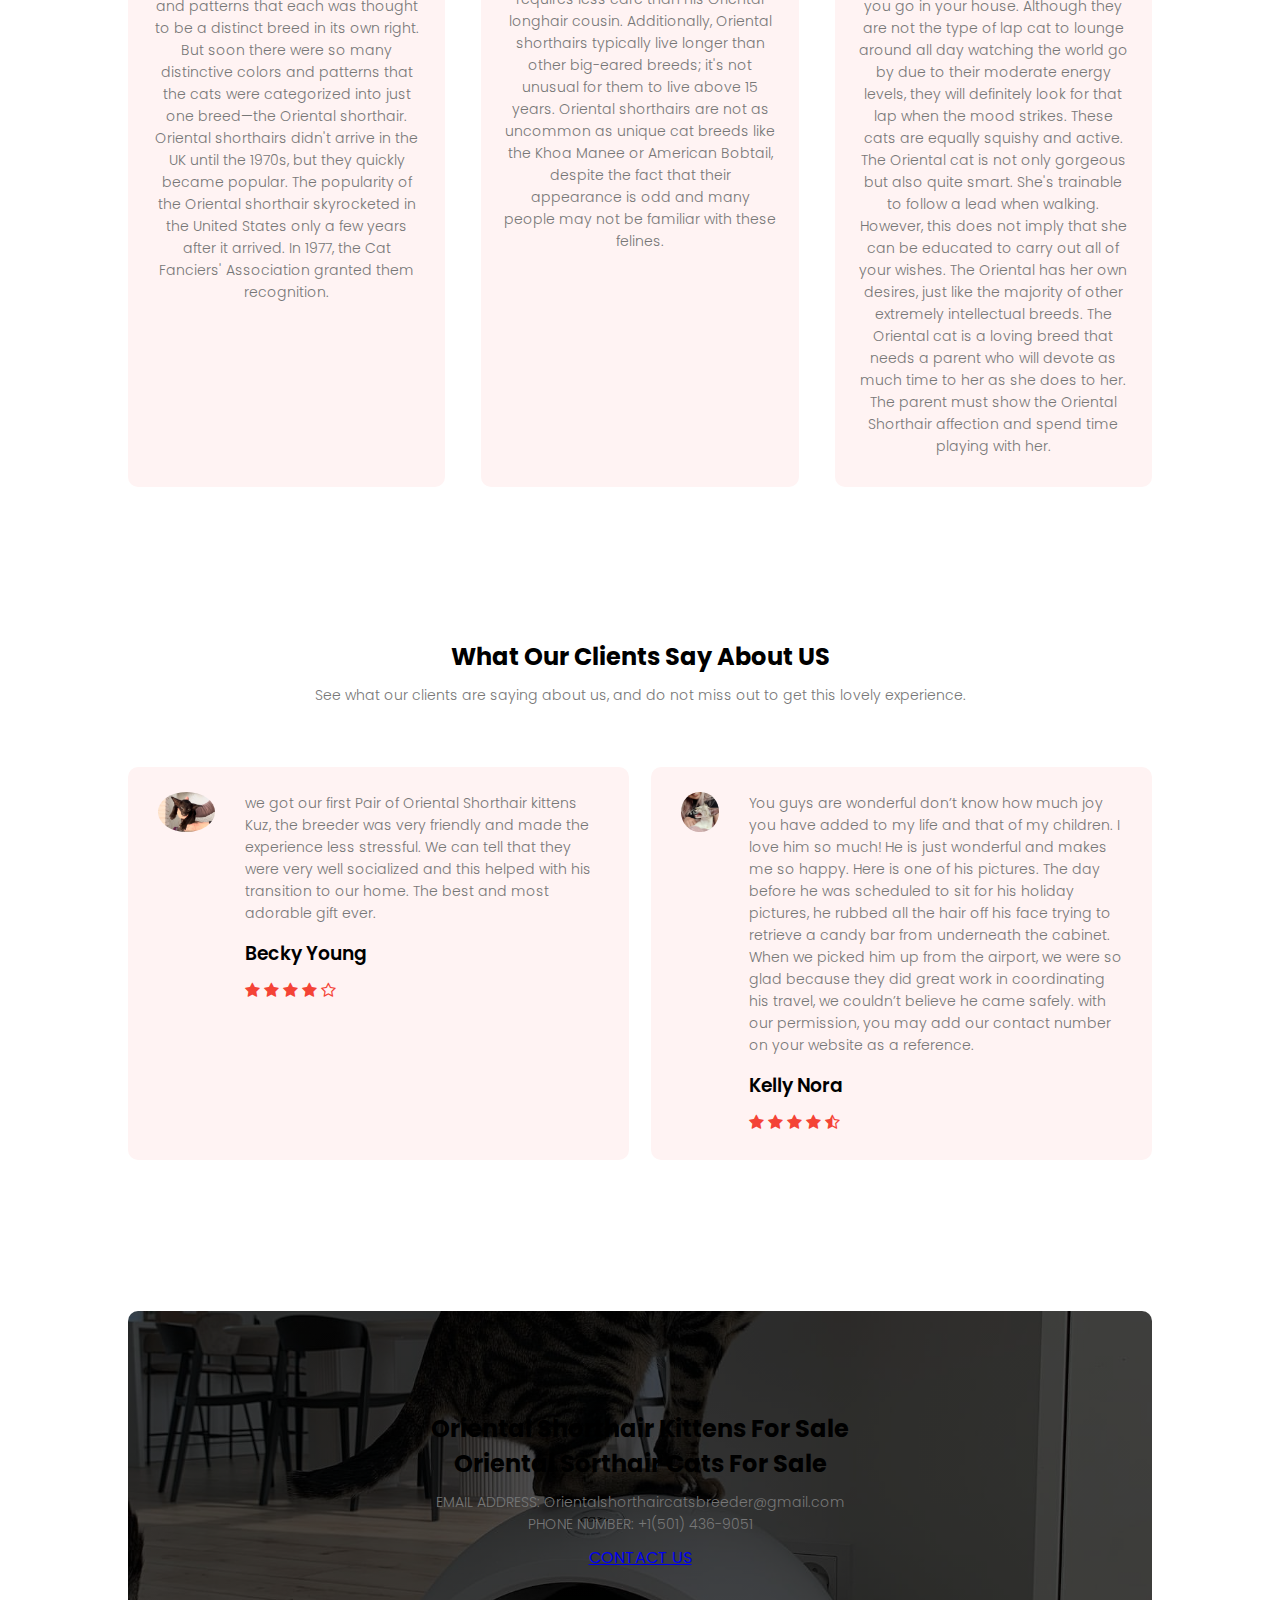
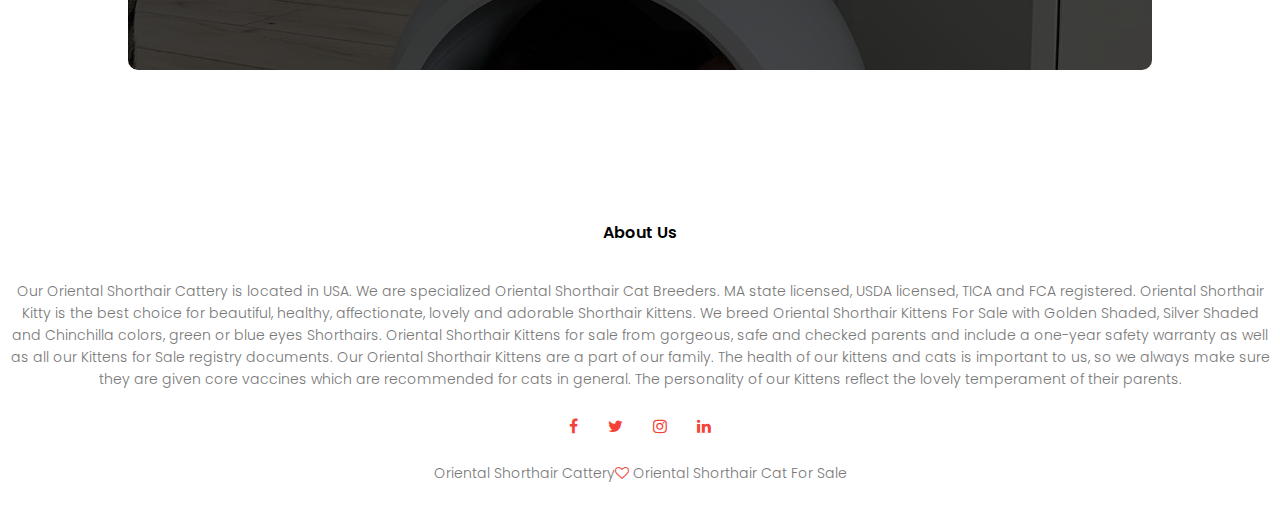
==== commit 28eb03c9: "Update index.html" ====
--- a/index.html
+++ b/index.html
@@ -1,9 +1,9 @@
 <!DOCTYPE html>
-<html>
+<html lang="en">
 <head>
 <meta name="viewport" content="width=device-width, initial-scale=1.0">
 <title>Oriental Shorthair Cat For Sale</title>
-<meta name="description" content="Oriental Shorthair Cats For Sale.We breed very lovely and affectionate Oriental Shorthair Kittens and Cats. Contact us now to get yours to their forever homes!">
+<meta name="description" content="Oriental Shorthairs For Sale. We breed very lovely and affectionate Oriental Shorthair Kittens and Cats For Sale. Contact us now to get yours to their forever homes!">
 <meta name="Keywords" content="oriental shorthair cat, oriental shorthair cat price, oriental shorthair cat adoption, oriental shorthair cat breeders, oriental shorthair cattery, oriental shorthair cat rescue, oriental shorthair cat personality, oriental shorthair cat black, oriental shorthair cat for sale, oriental shorthair cat for sale near me, oriental shorthair cat for sale Massachusetts, oriental shorthair cat for sale Oklahoma, oriental shorthair cat for sale Washington state, oriental shorthair cat for sale UK, oriental shorthair cat for sale Europe. oriental shorthair cat for sale Ohio, OrientalShorthair Cat for sale, oriental shorthair cat for sale near my location, unique oriental shorthair cat for sale, black, oriental shorthair cat for sale, oriental shorthair cat for sale Texas, oriental shorthair cat for sale South Florida, oriental shorthair cat for sale Austin, oriental shorthair cat for sale in Arizona, oriental shorthair cat for sale Los Angeles, oriental shorthair cat for sale new york, oriental shorthair cat for sale central florida, oriental shorthair cat for sale, oriental shorthair cat for sale uk, oriental shorthair cat for sale near me, oriental shorthair cat for adoption, oriental shorthair cat for sale washington state, oriental shorthair cat for sale oklahoma, oriental shorthair cat for sale massachusetts, oriental shorthair cat for sale europe, oriental shorthair cat with floppy ears, oriental shorthair cat with large ears, oriental shorthair cat with bat ears, oriental shorthair cats with big ears, oriental shorthair cat for sale, oriental shorthair cat for sale near me, oriental shorthair cat for adoption, oriental shorthair cat for sale uk, oriental cat health problems, oriental shorthair cats uk, oriental shorthair indoor cat, oriental shorthair cats uk, oriental shorthair cats for sale uk, oriental shorthair cat to buy, oriental shorthair cat for sale, oriental shorthair cat for sale near me, oriental shorthair cat for adoption, oriental shorthair cat for sale uk, oriental shorthair cats with big ears, oriental shorthair kittens for sale, oriental shorthair kittens for sale usa, oriental shorthair cats uk, oriental shorthair uk, oriental shorthair cross, oriental shorthair cat near me, oriental shorthair cat breeders near me, oriental shorthair cat for sale near me, cost of an oriental shorthair cat, are oriental shorthair cats healthy, oriental shorthair cat, oriental shorthair cat for sale, oriental shorthair cat price, oriental shorthair cat adoption, oriental shorthair cat for sale near me, oriental shorthair cat breeders, oriental shorthair cat rescue, oriental shorthair cat breeders near me, oriental shorthair cat black and white, are oriental shorthair cats healthy, are oriental shorthair cats affectionate, cost of an oriental shorthair cat, are oriental shorthair cats friendly, oriental cat types, oriental shorthair cats usa, difference between oriental and siamese cats, oriental shorthair cats for sale or adoption, are oriental shorthair cats healthy, cost of an oriental shorthair cat, are, oriental shorthair cats affectionate, are oriental cats affectionate, do oriental shorthair cats have health problems, oriental cat types, oriental cats personality, oriental cats temperament, oriental shorthair cats usa, Oriental Shorthair Cats For Sale, oriental shorthair cats for sale ohio, oriental shorthair cats for sale in the us, oriental shorthair cats for sale, oriental shorthair cats for sale in my area, oriental shorthair cats for sale bc, oriental shorthair cats for sale in Georgia, oriental shorthair cats for sale in Michigan, oriental shorthair cats for sale in Missouri, oriental shorthair cats for sale, black oriental shorthair cats for sale, brown oriental shorthair cat for sale, brown oriental shorthair kittens for sale, oriental kittens for sale Brisbane, oriental kittens for sale, oriental kittens for sale, cost of an oriental shorthair cat, oriental shorthair cat for sale California, oriental shorthair cat for sale Colorado, oriental shorthair kittens for sale California, oriental shorthair kittens for sale ct, oriental shorthair kittens for sale Canada, oriental shorthair kittens for sale Chicago, oriental shorthair kittens for sale northern California, oriental shorthair kittens for sale in south Carolina, oriental shorthair kittens for sale san diego, oriental shorthair dobby cat for sale, oriental shorthair kittens for sale, oriental kittens for sale devon, oriental kittens for sale dorset, oriental kittens for sale, oriental kittens for sale, oriental shorthair cat for sale Europe, oriental shorthair kittens for sale new England, oriental kittens for sale, oriental kittens for sale, oriental kittens for sale east, how much is an oriental shorthair kitten, are, oriental shorthair cats affectionate, oriental shorthair cat for sale florida, oriental shorthair kittens for sale florida, oriental shorthair cat for sale, oriental kittens for sale florida, oriental shorthair kittens for sale Georgia, grey oriental shorthair cat for sale, oriental kittens for sale Gauteng, oriental kittens for sale gold coast, oriental kittens for sale Georgia, oriental cat for sale Gauteng, oriental kittens for sale Glasgow, oriental shorthair kittens for sale houston Texas, oriental shorthair kittens for sale hoobly,
  oriental shorthair hypoallergenic cats for sale, oriental kittens for sale Hampshire, oriental shorthair cat for sale, oriental kittens for sale hull, oriental shorthair cats for sale in florida, oriental shorthair cats for sale in Texas, oriental shorthair cats for sale in ohio, oriental kittens for sale, are oriental cats affectionate, do oriental shorthair cats have health problems, oriental shorthair cat for sale kentucky, oriental shorthair kittens for sale kansas, oriental shorthair kittens for sale louisiana, oriental shorthair kittens for sale los angeles, oriental shorthair kittens for sale, oriental shorthair cat for sale massachusetts, oriental shorthair cat for sale michigan, oriental shorthair cat for sale maryland, oriental shorthair cat for sale mn, oriental shorthair kittens for sale missouri, oriental shorthair cats for sale near me, oriental kittens for sale melbourne, oriental shorthair cat for sale nj, oriental shorthair cat for sale nyc, oriental shorthair cat for sale new york, oriental shorthair kittens for sale nc, oriental shorthair cats for adoption near me, oriental shorthair kittens for sale nsw, oriental shorthair cats for sale oregon, oriental shorthair cats for sale ontario, oriental shorthair cat for sale oklahoma, oriental shorthair kittens for sale ontario, oriental shorthair cats for sale, oriental shorthair kittens for sale pa, oriental shorthair kittens for sale pennsylvania, oriental shorthair cats for adoption, purebred oriental shorthair cats for sale, oriental kittens for sale perth, oriental kittens for sale, oriental kittens for sale, oriental shorthair cats rescue, oriental shorthair cat for sale south africa, oriental shorthair cat for sale seattle, oriental shorthair kittens for sale scotland, oriental shorthair kittens for sale sydney, oriental shorthair cats for sale united states, oriental shorthair cat for sale washington state, oriental shorthair cat for sale texas, oriental shorthair kittens for sale tampa, oriental shorthair kittens for sale tennessee, the oriental shorthair cat for sale, oriental shorthair cats to buy, oriental cat for sale tampa, oriental shorthair cats for sale utah, oriental shorthair kittens for sale usa, oriental shorthair kittens for sale utah, unique oriental shorthair cats for sale, oriental kittens for sale usa, oriental shorthair cat for sale virginia, oriental shorthair kittens for sale victoria, oriental kittens for sale victoria, oriental kittens for sale vancouver, oriental shorthair cat for sale wisconsin, oriental shorthair kittens for sale washington, white oriental shorthair kittens for sale, oriental kittens for sale wales, oriental kittens for sale west midlands, oriental kittens for sale west sussex, oriental kittens for sale ohio, are oriental cats good pets, are oriental cats expensive, are oriental cats friendly, Oriental kittens for sale in ohio, are oriental shorthair cats healthy, Oriental Shorthair Cats For Sale, Oriental cats for sale, Oriental shorthair kittens, Oriental shorthair for sale, Oriental shorthair kittens for sale, Oriental kittens, Oriental shorthair price, Oriental shorthair cats for sale, Oriental shorthair breeders, Oriental kittens for sale, exptic shorthair, Oriental shorthair kittens for sale near me, persian shorthair kittens for sale, Oriental shorthair, Oriental shorthair kittens, Oriental shorthair for sale, Oriental shorthair kittens for sale, Oriental kittens, Oriental shorthair cats for sale, Oriental shorthair, european shorthair, Oriental cats, Oriental shorthair cat, Oriental cat, Oriental cats for sale, Oriental shorthair kittens, Oriental shorthair for sale, Oriental shorthair cats, Oriental shorthair kittens for sale, cats Oriental, Oriental shorthair kittens for sale 2019, Oriental short hair, Oriental shorthair cat breeds, short haired persian, Oriental kitty utah, shorthair persian kitten, Oriental kitty slc, Oriental kittens, Oriental shorthair price, smash face cat, Oriental shorthair cats for sale, short hair kittens, Oriental shorthair breeders, Oriental shorthair cat for sale, Oriental shorthair rescue, Oriental short hair cat, short haired persian kittens, Oriental kittens for sale">
 <meta name="author" content="">
@@ -14,7 +14,7 @@
 <meta property="og:title" content="Oriental Shorthair Kittens for Sale, Oriental Shorthair Cat for Sale" />
 <meta property="og:description" content=" Lovely Oriental Shorthair Kittens, Our Oriental Shorthair Cat for Sale are vet checked, Potty trained, and have been trained to play with other pets like Dogs, kittens, fennec foxes, etc." />
 <meta property="og:image" content="https://Orientalshorthaircattery.com/images/dp1.jpeg" />
-<link rel="canonical" href="https:// Orientalshorthaircattey.com /">
+<link rel="canonical" href="https://Orientalshorthaircattey.com/">
  <meta charset="utf-8">
 
 <link rel="shortcut icon" type="image/png" href="images/Favicon1.jpg">
@@ -81,7 +81,7 @@
     
     <section class="campus">
         <h2>About Our Cattery, Oriental Shorthair Kittens For Sale</h2>
-        <p>Our Oriental Shorthair Cattery is located in USA. We are specialized Oriental Shorthair Cat Breeders. MA state licensed, USDA licensed, TICA and FCA registered. Oriental Shorthair Kitty is the best choice for beautiful, healthy, affectionate, lovely and adorable Shorthair Kittens. We breed Oriental Shorthair Kittens For Sale with Golden Shaded, Silver Shaded and Chinchilla colors, green or blue eyes Shorthairs. Oriental Shorthair Kittens for sale from gorgeous, safe and checked parents and include a one-year safety warranty as well as all our Kittens for Sale registry documents. Our Oriental Shorthair Kittens are a part of our family. The health of our kittens and cats is important to us, so we always make sure they are given core vaccines which are recommended for cats in general.  The personality of our Kittens reflect the lovely temperament of their parents. Our mission is to raise incredibly safe Oriental Shorthair Kittens for sale, well socialized Oriental Shorthair cats for sale with a well-rounded disposition that you and your family will enjoy  for several years to come. We work closely with our veterinarian to keep our cats healthy. To provide our Oriental Shorthair Kittens for Sale with a totally different setting, we extensively studied other retailers, read consumer feedback, and built a market strategy tailored to help you find a safe, quality-bred Oriental Shorthair Kitten you can bring to your family!</p>
+        <p>Our Oriental Shorthair Cattery is located in USA. We are specialized <a href="https://Orientalshorthaircattery.com">Oriental Shorthair Cat Breeders</a>. MA state licensed, USDA licensed, TICA and FCA registered. Oriental Shorthair Kitty is the best choice for beautiful, healthy, affectionate, lovely and adorable Shorthair Kittens. We breed Oriental Shorthair Kittens For Sale with Golden Shaded, Silver Shaded and Chinchilla colors, green or blue eyes Shorthairs. Oriental Shorthair Kittens for sale from gorgeous, safe and checked parents and include a one-year safety warranty as well as all our Kittens for Sale registry documents. Our Oriental Shorthair Kittens are a part of our family. The health of our kittens and cats is important to us, so we always make sure they are given core vaccines which are recommended for cats in general.  The personality of our Kittens reflect the lovely temperament of their parents. Our mission is to raise incredibly safe Oriental Shorthair Kittens for sale, well socialized Oriental Shorthair cats for sale with a well-rounded disposition that you and your family will enjoy  for several years to come. We work closely with our veterinarian to keep our cats healthy. To provide our Oriental Shorthair Kittens for Sale with a totally different setting, we extensively studied other retailers, read consumer feedback, and built a market strategy tailored to help you find a safe, quality-bred Oriental Shorthair Kitten you can bring to your family!</p>
             <div class="row">
                 <div class="campus-col">
                     <img src="images/Logo.jpeg" alt="Oriental Shorthair Cat For Sale">
@@ -92,7 +92,7 @@
                 <div class="campus-col">
                     <img src="images/tica.png" alt="Oriental Shorthair Cat">
                     <div class="layer">
-                        <h3>WE ARE TICA REGISTERED!!</h3>
+                        <h3><a href="https:tica.org">WE ARE TICA REGISTERED!!</a></h3>
                     </div>
                 </div>
                 <div class="campus-col">
@@ -124,7 +124,7 @@
         </div>
         <div class="course-col">
             <h3>Characteristics Of The Oriental Shorthair Cat Breed</h3>
-            <p>TAre you up for a conversation? An Oriental shorthair is usually chatty and has a peculiar cry that is sometimes referred to as a honk. According to Keiger, "They talk when they need something, want to know what's happening, what you're doing, or where you are."
+         <p>TAre you up for a conversation? An <a href="https://orientalshorthaircattey.comcourse.html">Oriental shorthair</a> is usually chatty and has a peculiar cry that is sometimes referred to as a honk. According to Keiger, "They talk when they need something, want to know what's happening, what you're doing, or where you are."
                 These cats are highly gregarious creatures, as you might surely infer. Oriental shorthair cats are intelligent and loving creatures who enjoy spending time with their families and other pets, especially other cats. They frequently serve as your second shadow and are complete "Velcro kitties." As a result of their intense attachment to you, they will follow you everywhere you go in your house.
                 Although they are not the type of lap cat to lounge around all day watching the world go by due to their moderate energy levels, they will definitely look for that lap when the mood strikes. These cats are equally squishy and active. The Oriental cat is not only gorgeous but also quite smart. She's trainable to follow a lead when walking. However, this does not imply that she can be educated to carry out all of your wishes. The Oriental has her own desires, just like the majority of other extremely intellectual breeds.
                 The Oriental cat is a loving breed that needs a parent who will devote as much time to her as she does to her. The parent must show the Oriental Shorthair affection and spend time playing with her.</p>
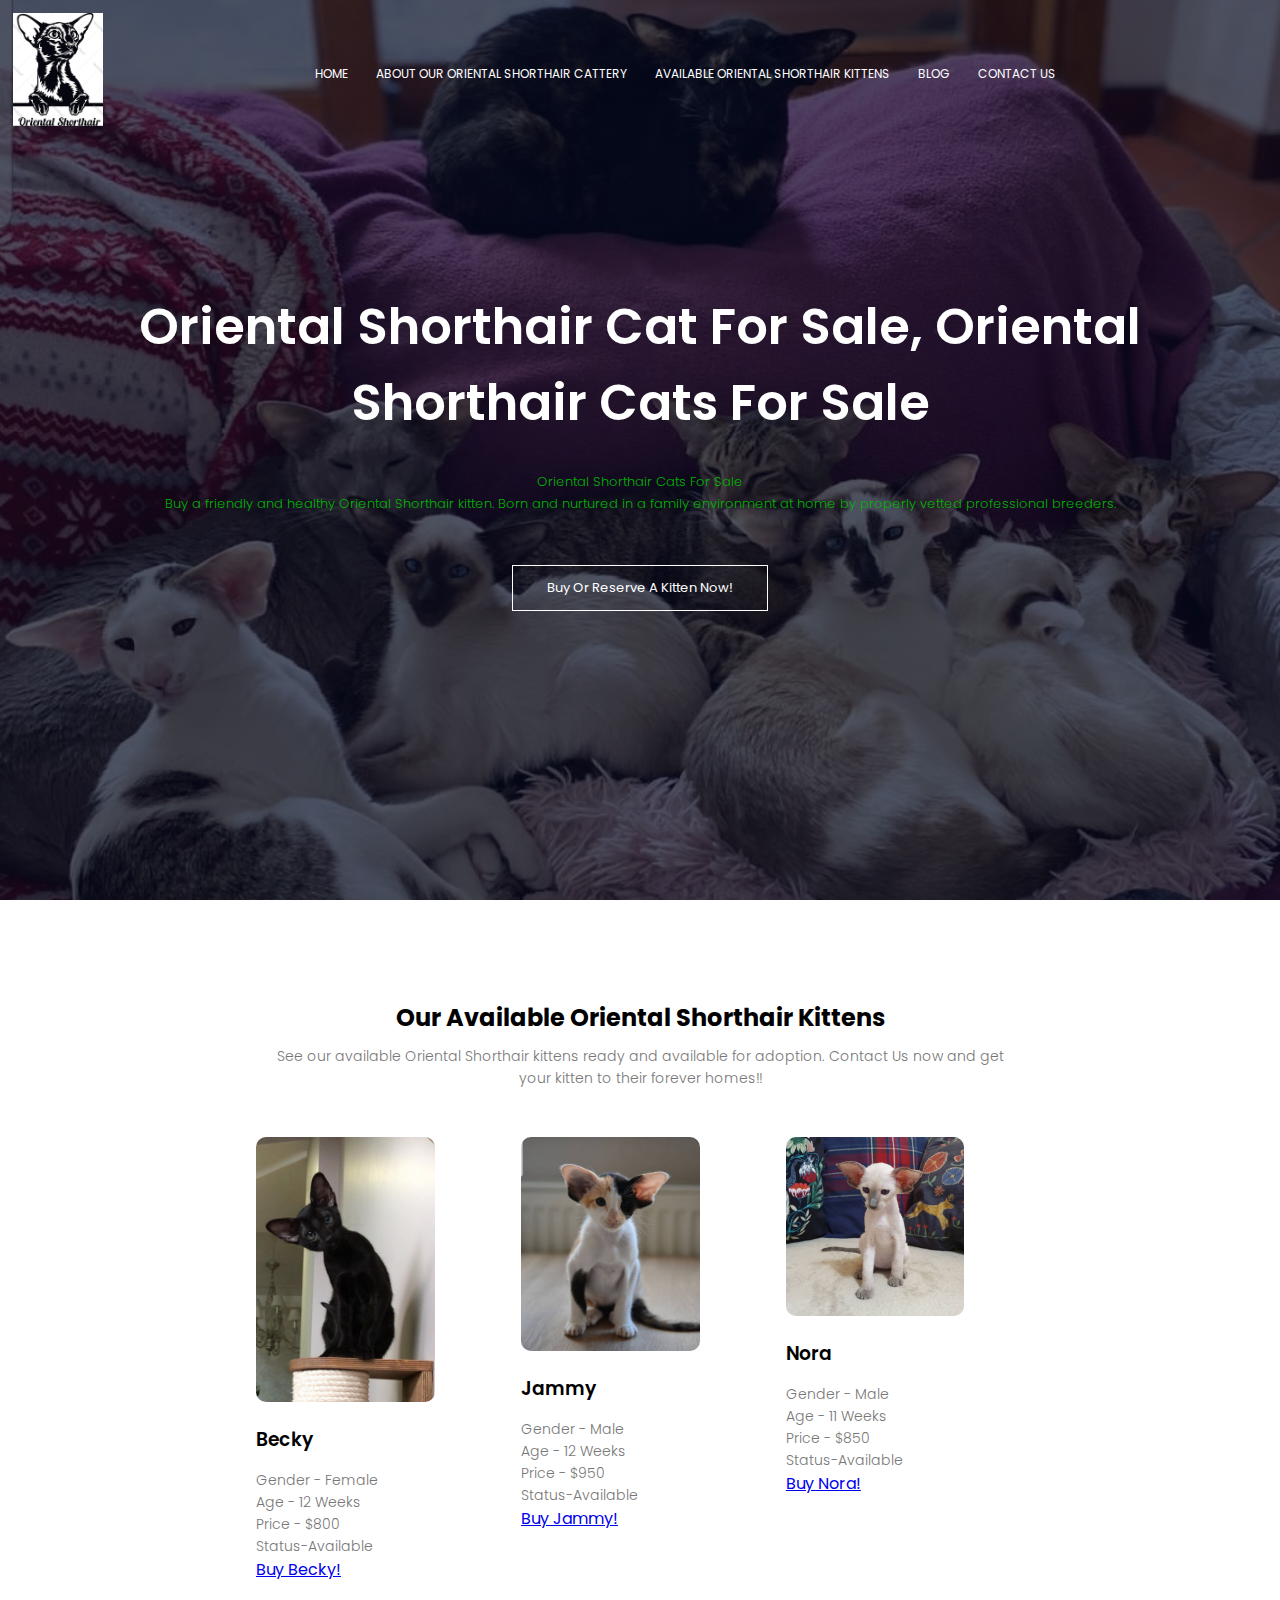
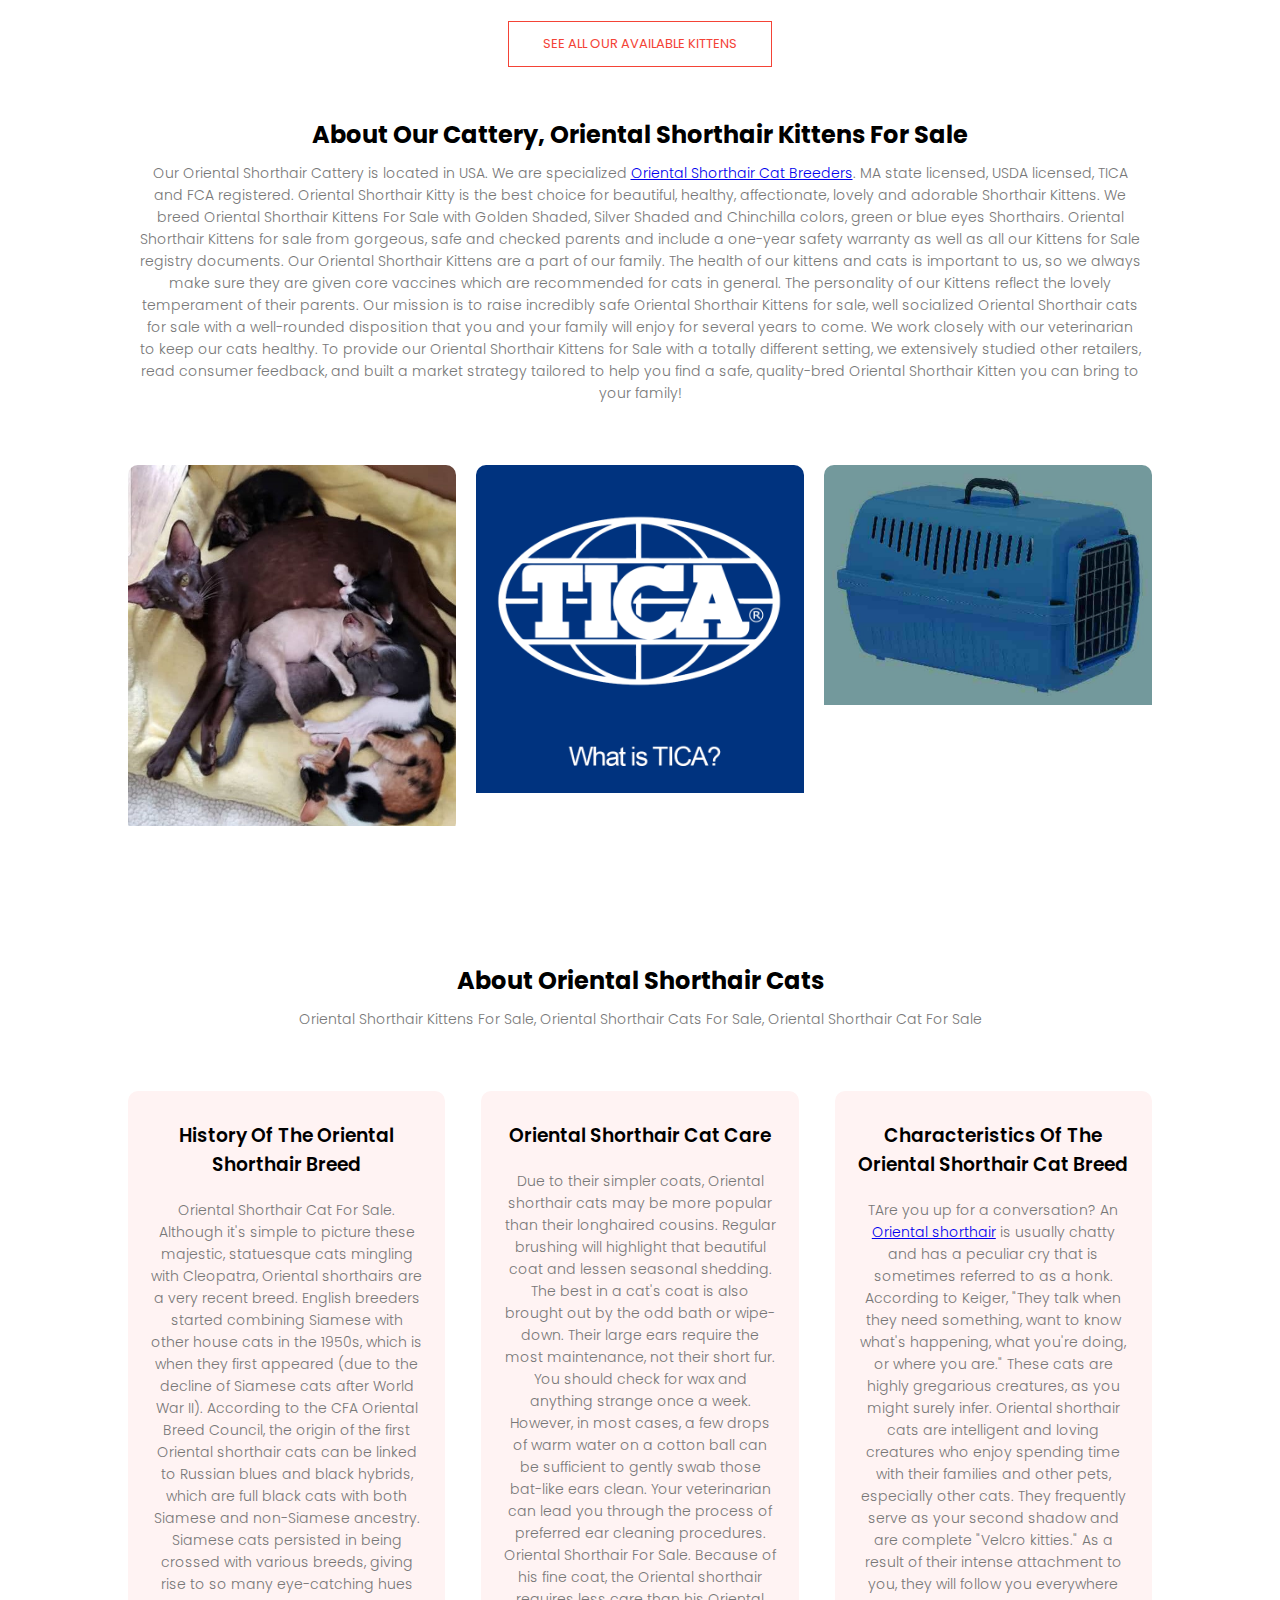
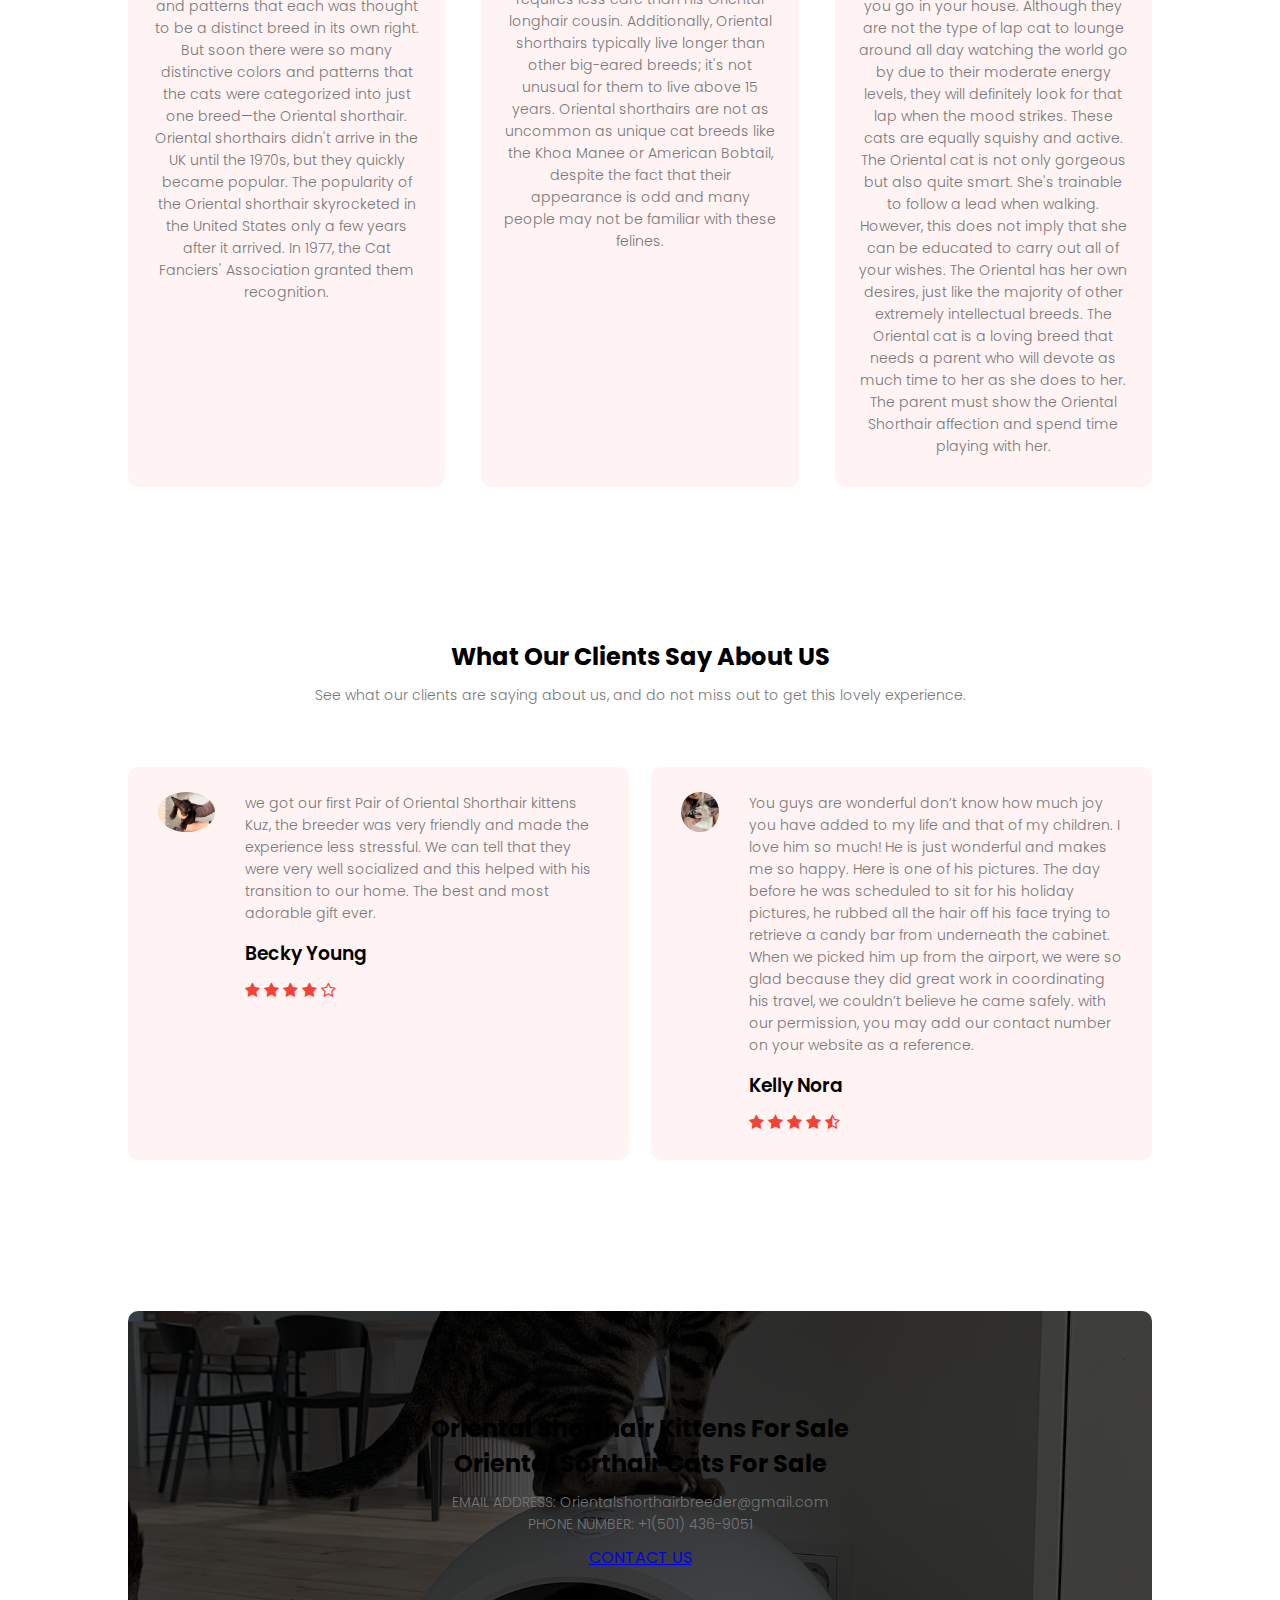
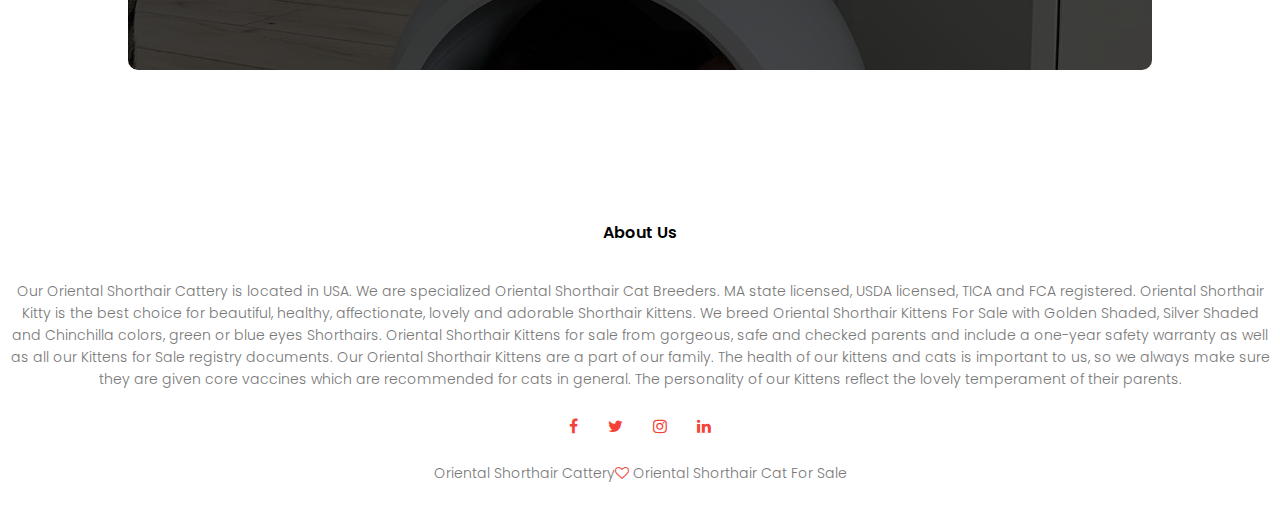
==== commit 4dd717cc: "Update index.html" ====
--- a/index.html
+++ b/index.html
@@ -2,10 +2,16 @@
 <html lang="en">
 <head>
 <meta name="viewport" content="width=device-width, initial-scale=1.0">
+ <meta name="google-site-verification" content="LJcV2NjVpi8INB2uXIeQnvvmKpcWuR7IxulZfrLkJYg" />
 <title>Oriental Shorthair Cat For Sale</title>
-<meta name="description" content="Oriental Shorthairs For Sale. We breed very lovely and affectionate Oriental Shorthair Kittens and Cats For Sale. Contact us now to get yours to their forever homes!">
+<meta name="description" content="Oriental Shorthairs For Sale. We breed very lovely and affectionate Oriental Shorthair Kittens For Sale. Contact us now to get yours to their forever homes!">
 <meta name="Keywords" content="oriental shorthair cat, oriental shorthair cat price, oriental shorthair cat adoption, oriental shorthair cat breeders, oriental shorthair cattery, oriental shorthair cat rescue, oriental shorthair cat personality, oriental shorthair cat black, oriental shorthair cat for sale, oriental shorthair cat for sale near me, oriental shorthair cat for sale Massachusetts, oriental shorthair cat for sale Oklahoma, oriental shorthair cat for sale Washington state, oriental shorthair cat for sale UK, oriental shorthair cat for sale Europe. oriental shorthair cat for sale Ohio, OrientalShorthair Cat for sale, oriental shorthair cat for sale near my location, unique oriental shorthair cat for sale, black, oriental shorthair cat for sale, oriental shorthair cat for sale Texas, oriental shorthair cat for sale South Florida, oriental shorthair cat for sale Austin, oriental shorthair cat for sale in Arizona, oriental shorthair cat for sale Los Angeles, oriental shorthair cat for sale new york, oriental shorthair cat for sale central florida, oriental shorthair cat for sale, oriental shorthair cat for sale uk, oriental shorthair cat for sale near me, oriental shorthair cat for adoption, oriental shorthair cat for sale washington state, oriental shorthair cat for sale oklahoma, oriental shorthair cat for sale massachusetts, oriental shorthair cat for sale europe, oriental shorthair cat with floppy ears, oriental shorthair cat with large ears, oriental shorthair cat with bat ears, oriental shorthair cats with big ears, oriental shorthair cat for sale, oriental shorthair cat for sale near me, oriental shorthair cat for adoption, oriental shorthair cat for sale uk, oriental cat health problems, oriental shorthair cats uk, oriental shorthair indoor cat, oriental shorthair cats uk, oriental shorthair cats for sale uk, oriental shorthair cat to buy, oriental shorthair cat for sale, oriental shorthair cat for sale near me, oriental shorthair cat for adoption, oriental shorthair cat for sale uk, oriental shorthair cats with big ears, oriental shorthair kittens for sale, oriental shorthair kittens for sale usa, oriental shorthair cats uk, oriental shorthair uk, oriental shorthair cross, oriental shorthair cat near me, oriental shorthair cat breeders near me, oriental shorthair cat for sale near me, cost of an oriental shorthair cat, are oriental shorthair cats healthy, oriental shorthair cat, oriental shorthair cat for sale, oriental shorthair cat price, oriental shorthair cat adoption, oriental shorthair cat for sale near me, oriental shorthair cat breeders, oriental shorthair cat rescue, oriental shorthair cat breeders near me, oriental shorthair cat black and white, are oriental shorthair cats healthy, are oriental shorthair cats affectionate, cost of an oriental shorthair cat, are oriental shorthair cats friendly, oriental cat types, oriental shorthair cats usa, difference between oriental and siamese cats, oriental shorthair cats for sale or adoption, are oriental shorthair cats healthy, cost of an oriental shorthair cat, are, oriental shorthair cats affectionate, are oriental cats affectionate, do oriental shorthair cats have health problems, oriental cat types, oriental cats personality, oriental cats temperament, oriental shorthair cats usa, Oriental Shorthair Cats For Sale, oriental shorthair cats for sale ohio, oriental shorthair cats for sale in the us, oriental shorthair cats for sale, oriental shorthair cats for sale in my area, oriental shorthair cats for sale bc, oriental shorthair cats for sale in Georgia, oriental shorthair cats for sale in Michigan, oriental shorthair cats for sale in Missouri, oriental shorthair cats for sale, black oriental shorthair cats for sale, brown oriental shorthair cat for sale, brown oriental shorthair kittens for sale, oriental kittens for sale Brisbane, oriental kittens for sale, oriental kittens for sale, cost of an oriental shorthair cat, oriental shorthair cat for sale California, oriental shorthair cat for sale Colorado, oriental shorthair kittens for sale California, oriental shorthair kittens for sale ct, oriental shorthair kittens for sale Canada, oriental shorthair kittens for sale Chicago, oriental shorthair kittens for sale northern California, oriental shorthair kittens for sale in south Carolina, oriental shorthair kittens for sale san diego, oriental shorthair dobby cat for sale, oriental shorthair kittens for sale, oriental kittens for sale devon, oriental kittens for sale dorset, oriental kittens for sale, oriental kittens for sale, oriental shorthair cat for sale Europe, oriental shorthair kittens for sale new England, oriental kittens for sale, oriental kittens for sale, oriental kittens for sale east, how much is an oriental shorthair kitten, are, oriental shorthair cats affectionate, oriental shorthair cat for sale florida, oriental shorthair kittens for sale florida, oriental shorthair cat for sale, oriental kittens for sale florida, oriental shorthair kittens for sale Georgia, grey oriental shorthair cat for sale, oriental kittens for sale Gauteng, oriental kittens for sale gold coast, oriental kittens for sale Georgia, oriental cat for sale Gauteng, oriental kittens for sale Glasgow, oriental shorthair kittens for sale houston Texas, oriental shorthair kittens for sale hoobly,
- oriental shorthair hypoallergenic cats for sale, oriental kittens for sale Hampshire, oriental shorthair cat for sale, oriental kittens for sale hull, oriental shorthair cats for sale in florida, oriental shorthair cats for sale in Texas, oriental shorthair cats for sale in ohio, oriental kittens for sale, are oriental cats affectionate, do oriental shorthair cats have health problems, oriental shorthair cat for sale kentucky, oriental shorthair kittens for sale kansas, oriental shorthair kittens for sale louisiana, oriental shorthair kittens for sale los angeles, oriental shorthair kittens for sale, oriental shorthair cat for sale massachusetts, oriental shorthair cat for sale michigan, oriental shorthair cat for sale maryland, oriental shorthair cat for sale mn, oriental shorthair kittens for sale missouri, oriental shorthair cats for sale near me, oriental kittens for sale melbourne, oriental shorthair cat for sale nj, oriental shorthair cat for sale nyc, oriental shorthair cat for sale new york, oriental shorthair kittens for sale nc, oriental shorthair cats for adoption near me, oriental shorthair kittens for sale nsw, oriental shorthair cats for sale oregon, oriental shorthair cats for sale ontario, oriental shorthair cat for sale oklahoma, oriental shorthair kittens for sale ontario, oriental shorthair cats for sale, oriental shorthair kittens for sale pa, oriental shorthair kittens for sale pennsylvania, oriental shorthair cats for adoption, purebred oriental shorthair cats for sale, oriental kittens for sale perth, oriental kittens for sale, oriental kittens for sale, oriental shorthair cats rescue, oriental shorthair cat for sale south africa, oriental shorthair cat for sale seattle, oriental shorthair kittens for sale scotland, oriental shorthair kittens for sale sydney, oriental shorthair cats for sale united states, oriental shorthair cat for sale washington state, oriental shorthair cat for sale texas, oriental shorthair kittens for sale tampa, oriental shorthair kittens for sale tennessee, the oriental shorthair cat for sale, oriental shorthair cats to buy, oriental cat for sale tampa, oriental shorthair cats for sale utah, oriental shorthair kittens for sale usa, oriental shorthair kittens for sale utah, unique oriental shorthair cats for sale, oriental kittens for sale usa, oriental shorthair cat for sale virginia, oriental shorthair kittens for sale victoria, oriental kittens for sale victoria, oriental kittens for sale vancouver, oriental shorthair cat for sale wisconsin, oriental shorthair kittens for sale washington, white oriental shorthair kittens for sale, oriental kittens for sale wales, oriental kittens for sale west midlands, oriental kittens for sale west sussex, oriental kittens for sale ohio, are oriental cats good pets, are oriental cats expensive, are oriental cats friendly, Oriental kittens for sale in ohio, are oriental shorthair cats healthy, Oriental Shorthair Cats For Sale, Oriental cats for sale, Oriental shorthair kittens, Oriental shorthair for sale, Oriental shorthair kittens for sale, Oriental kittens, Oriental shorthair price, Oriental shorthair cats for sale, Oriental shorthair breeders, Oriental kittens for sale, exptic shorthair, Oriental shorthair kittens for sale near me, persian shorthair kittens for sale, Oriental shorthair, Oriental shorthair kittens, Oriental shorthair for sale, Oriental shorthair kittens for sale, Oriental kittens, Oriental shorthair cats for sale, Oriental shorthair, european shorthair, Oriental cats, Oriental shorthair cat, Oriental cat, Oriental cats for sale, Oriental shorthair kittens, Oriental shorthair for sale, Oriental shorthair cats, Oriental shorthair kittens for sale, cats Oriental, Oriental shorthair kittens for sale 2019, Oriental short hair, Oriental shorthair cat breeds, short haired persian, Oriental kitty utah, shorthair persian kitten, Oriental kitty slc, Oriental kittens, Oriental shorthair price, smash face cat, Oriental shorthair cats for sale, short hair kittens, Oriental shorthair breeders, Oriental shorthair cat for sale, Oriental shorthair rescue, Oriental short hair cat, short haired persian kittens, Oriental kittens for sale">
+ oriental shorthair hypoallergenic cats for sale, Oriental Shorthair, oriental shorthair kitten, oriental shorthair price, oriental shorthair cats, oriental shorthair adoption, oriental shorthair breeders, oriental shorthair cat price, oriental shorthair black, oriental shorthair personality, oriental shorthair allergies, oriental shorthair adam driver, oriental shorthair and domestic shorthair mix, oriental shorthair american shorthair mix, oriental shorthair austin, oriental shorthair arizona, oriental shorthair alabama, oriental shorthair breeders texas, oriental shorthair breeders california, oriental shorthair black cat, oriental shorthair brown, oriental shorthair big ears, oriental shorthair breeders florida, oriental shorthair cat, oriental shorthair cost, oriental shorthair cats near me, oriental shorthair cat breeders, oriental shorthair colors, oriental shorthair characteristics, oriental shorthair cat rescue, oriental shorthair dobby, oriental shorthair dobby cat, oriental shorthair deep meow, oriental shorthair drawing, oriental shorthair diet, oriental shorthair dobby cat for sale, oriental shorthair dallas, oriental shorthair denver, oriental shorthair ears, oriental shorthair edmonton, oriental shorthair eye color, oriental shorthair extreme, oriental shorthair eye problems, oriental shorthair europe, oriental shorthair ebay, oriental shorthair egypt, oriental shorthair for adoption, oriental shorthair for adoption near me, oriental shorthair for sale, oriental shorthair funny, oriental shorthair facts, oriental shorthair florida, oriental shorthair fangs, oriental shorthair for sale ky, oriental shorthair grey, oriental shorthair gif, oriental shorthair ginger, oriental shorthair georgia, oriental shorthair good for allergies, oriental shorthair germany, oriental shorthair gumtree, oriental shorthair glasgow, oriental shorthair honk, oriental shorthair health issues, oriental shorthair height, oriental shorthair hairless, oriental shorthair health, oriental shorthair health problems, oriental shorthair hypoallergenic, oriental shorthair how much, oriental shorthair images, oriental shorthair information, oriental shorthair indiana, oriental shorthair ireland, oriental shorthair instagram, oriental shorthair indoor cat, oriental shorthair illinois, oriental shorthair in ohio, oriental shorthair jacksonville fl, oriental shorthair jumping, oriental cat jumping, oriental japanese cat, oriental shorthair breeders new jersey, oriental shorthair cat new jersey, jual oriental shorthair, oriental shorthair pros and cons, oriental shorthair kittens for adoption, oriental shorthair kitten price, oriental shorthair kitten cost, oriental shorthair kitten breeders, oriental shorthair kittens for sale, oriental shorthair kitty, oriental shorthair kitten black, oriental shorthair lifespan, oriental shorthair lilac, oriental shorthair long legs, oriental shorthair los angeles, oriental shorthair legs, oriental shorthair las vegas, oriental shorthair louisiana, oriental shorthair london, oriental shorthair meow, oriental shorthair mix, oriental shorthair maine coon mix, oriental shorthair meme, oriental shorthair mix black, oriental shorthair michigan, oriental shorthair mix cat, oriental shorthair mustache, oriental shorthair near me, oriental shorthair texas, oriental shorthair california, oriental shorthair names, oriental shorthair noise, oriental shorthair nyc, oriental shorthair north carolina, oriental shorthair nc, oriental shorthair orange, oriental shorthair origin, oriental shorthair orange tabby, oriental shorthair oklahoma, oriental shorthair oregon, oriental shorthair ohio, oriental shorthair orange tabby mix, oriental shorthair orlando, oriental shorthair price range, oriental shorthair petfinder, oriental shorthair profile, oriental shorthair pictures, oriental shorthair pics, oriental shorthair quebec, oriental shorthair qld, oriental shorthair breeders qld, oriental cat quebec, oriental shorthair elevage quebec, oriental shorthair prix quebec, oriental shorthair a vendre quebec, oriental shorthair rescue, oriental shorthair rescue florida, oriental shorthair rescue california, oriental shorthair rescue colorado, oriental shorthair red, oriental shorthair reddit, oriental shorthair rescue texas, oriental shorthair russian blue mix, oriental shorthair size, oriental shorthair siamese, oriental shorthair side profile, oriental shorthair shedding, oriental shorthair sphynx, oriental shorthair size comparison, oriental shorthair sound, oriental shorthair siamese mix, oriental shorthair tabby, oriental shorthair temperament, oriental shorthair tabby mix, oriental shorthair tortoiseshell, oriental shorthair tiktok, oriental shorthair teeth, oriental shorthair teddy, oriental shorthair tortie, oriental shorthair ugly, oriental shorthair utah, oriental shorthair uk, oriental shorthair uk breeder, oriental shorthair usa, oriental shorthair uk rescue, oriental shorthair uae, oriental kittens uk price, oriental shorthair vs siamese, oriental shorthair video, oriental shorthair vocal, oriental shorthair virginia, oriental shorthair vs peterbald, oriental shorthair vs devon rex, oriental shorthair vs domestic shorthair, oriental shorthair vs cornish rex, oriental shorthair weight, oriental shorthair white, oriental shorthair with floppy ears, 
+ oriental shorthair walking, oriental shorthair with fangs, oriental shorthair washington state, oriental shorthair wisconsin, oriental shorthair where to buy, oriental shorthair x siamese, oriental shorthair blue, oriental x kittens for sale, oriental x cat, cost of an oriental shorthair cat, are oriental shorthair cats healthy, oriental shorthair youtube, oriental shorthair yavru, oriental kittens yorkshire, oriental kittens youtube, oriental cat yawning, oriental shorthair new york, oriental shorthair cat breeders new york, oriental shorthair züchter, oriental shorthair züchter österreich, oriental shorthair kittens ohio, oriental shorthair kitten rescue, oriental shorthair kitten adoption, oriental shorthair kittens available, oriental shorthair kittens arizona, oriental shorthair kittens alabama, oriental shorthair kittens los angeles, oriental shorthair kittens for sale australia, oriental shorthair kittens for sale alberta, oriental shorthair kittens for sale arkansas, oriental shorthair kittens for sale bc, buy oriental shorthair kitten, brown oriental shorthair kitten, blue oriental shorthair kitten, how much is an oriental shorthair kitten, oriental shorthair kittens california, oriental shorthair kittens canada, oriental shorthair kittens colorado, oriental shorthair kittens north carolina, oriental shorthair kittens for sale california, oriental shorthair kittens for sale ct, oriental shorthair kittens for sale colorado, oriental shorthair kittens for sale texas, oriental shorthair kitten san diego, are oriental shorthair cats affectionate, oriental shorthair kitten breeder, oriental shorthair kitten for adoption, oriental shorthair kitten for sale, oriental shorthair kitten for sale florida, oriental shorthair kitten for sale texas, oriental shorthair kittens for sale usa, oriental shorthair kittens for sale pa, oriental shorthair kittens for sale georgia, grey oriental shorthair kitten, gray oriental shorthair kitten, do oriental shorthair cats have health problems, oriental shorthair kittens houston, oriental shorthair kittens hoobly, oriental shorthair kittens for sale houston texas, oriental shorthair kittens for sale hoobly, oriental shorthair kitten images, oriental shorthair kittens indiana, oriental shorthair kittens illinois, oriental shorthair kittens in texas, oriental shorthair kittens in arizona, oriental shorthair kittens for sale in canada, oriental shorthair kittens for sale in florida, oriental shorthair kittens for sale in california, oriental shorthair kittens for sale kansas, oriental shorthair kittens te koop, oriental shorthair kitten london, oriental shorthair kittens for sale louisiana, oriental shorthair kittens for sale los angeles, oriental shorthair kitten meowing, oriental shorthair kitten michigan, oriental shorthair kittens massachusetts, oriental shorthair kittens minnesota, oriental shorthair kittens melbourne, oriental shorthair kitten near me, oriental shorthair kittens for sale missouri, oriental shorthair kittens for sale maryland, oriental shorthair kitten nc, oriental shorthair kitten names, oriental shorthair kittens nyc, oriental shorthair newborn kittens, oriental shorthair kitten for sale near me, oriental shorthair kittens for sale nc, oriental shorthair kitten ohio, oriental shorthair kitten oregon, oriental shorthair kittens ontario, orange oriental shorthair kitten, cost of oriental shorthair kitten, oriental shorthair kitten pictures, oriental shorthair kittens pa, oriental shorthair kittens perth, oriental shorthair kittens for sale pennsylvania, are oriental shorthair cats rare, oriental shorthair kitten sale, oriental shorthair siamese kittens for sale, oriental shorthair kittens scotland, oriental shorthair kittens seattle, oriental cat kitten for sale, oriental shorthair kitten texas, oriental shorthair kittens tennessee, oriental shorthair kittens for sale tampa, oriental shorthair kittens for sale tennessee, oriental shorthair kitten uk, oriental shorthair kittens utah, oriental shorthair kittens for sale utah, unique oriental shorthair kitten, oriental shorthair kitten video, oriental shorthair kittens for sale victoria, oriental shorthair kittens for sale virginia, oriental shorthair kitten weight, oriental shorthair kittens washington, oriental shorthair kittens wisconsin, oriental shorthair kittens for sale washington, oriental shorthair kittens for sale wisconsin, oriental shorthair kittens for sale wales, oriental shorthair price near virginia, oriental shorthair price in india, oriental shorthair price canada, oriental shorthair price nz, oriental shorthair price philippines, oriental shorthair price uk, oriental shorthair price malaysia, oriental shorthair price australia, oriental shorthair price south africa, oriental shorthair prices, oriental shorthair malaysia price, oriental shorthair black price, oriental shorthair black cost, blue oriental shorthair price, oriental shorthair cats price, oriental shorthair cat price uk, oriental shorthair cat price australia, siamese cat oriental shorthair price, black oriental shorthair cat price, oriental shorthair pennsylvania, oriental shorthair for sale florida, how much does a oriental shorthair cat cost, oriental shorthair for sale georgia, oriental shorthair price near houston tx, 
+ oriental shorthair kittens price, oriental cat prices, oriental shorthair ontario price, oriental shorthair price near oregon, oriental shorthair price near pennsylvania, oriental cat price near phoenix az, oriental shorthair price near tennessee, teddy oriental shorthair price, the oriental shorthair price, unique oriental shorthair cat price, oriental shorthair nz price, oriental shorthair cats big ears, oriental shorthair cats cost, oriental shorthair cats 101, oriental shorthair cats hypoallergenic, oriental shorthair cats black, oriental shorthair cats for sale, oriental shorthair cats australia, oriental shorthair cats adoption, oriental shorthair cats allergies, oriental shorthair cat adam driver, oriental shorthair cat alberta, oriental shorthair cat arizona, oriental shorthair cats for adoption near me, oriental shorthair cats breeders, oriental shorthair cats bc, oriental shorthair cat breeders near me, oriental shorthair cat breeders california, oriental shorthair cat breeders uk, oriental shorthair cat breeders ontario, oriental shorthair cats canada, oriental shorthair cats calgary, oriental shorthair cat colors, oriental shorthair cat characteristics, oriental shorthair cat craigslist, oriental shorthair cat california, oriental shorthair cat chicago, oriental shorthair cats denver, oriental shorthair cat dallas, oriental shorthair cat demeanor, oriental shorthair cat dubai, oriental shorthair cats eyes, oriental shorthair cat edmonton, oriental shorthair cat ears, are oriental shorthair cats expensive, oriental shorthair cat floppy ears, oriental shorthair cat life expectancy, why are oriental shorthair cats ears so big, oriental shorthair cats for adoption, oriental shorthair cats for sale ohio, oriental shorthair cats for sale in michigan, oriental shorthair cats for sale in the us, oriental shorthair cats for sale uk, oriental shorthair cats florida, oriental shorthair cat georgia, oriental shorthair cat grey, oriental shorthair cat gumtree, do oriental shorthair cats get along with dogs, how big do oriental shorthair cats get, oriental shorthair cats for sale in georgia, oriental shorthair cats honk, oriental shorthair cat health problems, oriental shorthair cat how much, oriental shorthair cat history, oriental shorthair cat health, oriental shorthair hypoallergenic cats for sale, oriental shorthair cats images, oriental shorthair cats indiana, oriental shorthair cats in texas, oriental shorthair cat ireland, oriental shorthair cat instagram, oriental shorthair cat information, are oriental shorthair cats friendly, oriental shorthair cat kijiji, oriental shorthair cat kentucky, oriental shorthair cat kittens for sale, oriental shorthair cat kitten, oriental shorthair cat for sale kentucky, oriental shorthair cat kaufen, oriental shorthair cat kopen, oriental shorthair cat lifespan, oriental shorthair cat los angeles, oriental shorthair cat las vegas, oriental shorthair cat london, do oriental shorthair cats like water, oriental shorthair cat with large ears, oriental shorthair cats meowing, oriental shorthair cats melbourne, oriental shorthair cat michigan, oriental shorthair cat minnesota, oriental shorthair cat mix, oriental shorthair cat montreal, oriental shorthair cats near me for sale, oriental shorthair cats for sale or adoption, oriental shorthair cats ontario, oriental shorthair cat origin, oriental shorthair cat oregon, oriental shorthair cat ohio, oriental shorthair cat orange, oriental shorthair cat breeder oregon, oriental shorthair cats personality, oriental shorthair cats pictures, oriental shorthair cats photos, oriental shorthair cat perth, oriental shorthair cat philippines, oriental shorthair cats rescue, oriental shorthair cat rescue near me, oriental shorthair cat rescue uk, oriental shorthair cat rescue florida, oriental shorthair cat rhode island, oriental shorthair cat reddit, red oriental shorthair cats, oriental shorthair cats south africa, oriental shorthair cats size, oriental shorthair cat sounds, oriental shorthair cat sale, oriental shorthair cat san diego, oriental shorthair cat shedding, oriental shorthair cat seattle, oriental shorthair cat sacramento, oriental shorthair cats texas, oriental shorthair cat temperament, oriental shorthair cat talking, oriental shorthair cat toronto, oriental shorthair cat traits, oriental shorthair cat to buy, oriental shorthair cat types, oriental shorthair cat shirt, oriental shorthair cats uk, oriental shorthair cat utah, oriental shorthair cat breeders usa, oriental shorthair cat breeders utah, oriental shorthair cats for sale utah, oriental shorthair cats for sale united states, oriental shorthair cat videos, oriental shorthair cat vancouver, oriental shorthair cat breeders vic, oriental shorthair cat for sale virginia, oriental shorthair cat a vendre, oriental shorthair cats with big ears, oriental shorthair cat with bat ears, oriental shorthair cat with floppy ears, oriental shorthair cat wisconsin, oriental shorthair cat weight, oriental shorthair cat where to buy, oriental shorthair cat youtube, are oriental cats affectionate, oriental shorthair adoption florida, oriental shorthair adoption uk, oriental shorthair adoption seattle, oriental shorthair adoption pa, oriental shorthair for sale texas, oriental shorthair for sale california, 
+ oriental shorthair for sale australia, oriental shorthair for sale atlanta, oriental shorthair for sale alberta, oriental shorthair for sale arizona, oriental shorthair for sale alabama, oriental shorthair for sale south africa, oriental shorthair for sale brisbane, oriental shorthair for sale bc, oriental shorthair breed for sale, oriental shorthair cats for sale bc, black oriental shorthair for adoption, where to adopt an oriental shorthair cat, oriental shorthair adoption near me, oriental shorthair for sale colorado, oriental shorthair for sale canada, oriental shorthair for sale san diego, oriental shorthair breed information, oriental shorthair breeder near me, oriental shorthair for sale edmonton, oriental shorthair for sale europe, oriental shorthair cat for sale europe, oriental shorthair kittens florida, oriental shorthair kittens for sale florida, oriental shorthair for sale glasgow, oriental shorthair for sale houston, oriental shorthair for sale indiana, oriental shorthair for sale illinois, oriental shorthair rescue illinois, oriental shorthair for sale iowa, oriental shorthair for sale in texas, oriental shorthair for sale in michigan, oriental shorthair for sale ireland, oriental shorthair adopt, oriental shorthair for sale kansas, oriental shorthair for sale london, oriental shorthair for sale los angeles, oriental shorthair for sale las vegas, oriental shorthair for sale louisiana, oriental shorthair for sale michigan, oriental shorthair for sale melbourne, oriental shorthair for sale mn, oriental shorthair for sale maryland, oriental shorthair for sale maine, oriental shorthair for sale missouri, oriental shorthair kittens michigan, oriental shorthair for sale near me, oriental shorthair rescue near me, oriental shorthair for sale ny, oriental shorthair kittens near me, oriental shorthair for sale nz, oriental shorthair for sale nc, oriental shorthair rescue north carolina, oriental shorthair for sale ohio, oriental shorthair rescue ontario, oriental shorthair for sale ontario, oriental shorthair for sale oregon, oriental shorthair rescue ohio, oriental shorthair kittens oregon, oriental shorthair for sale oklahoma, oriental shorthair for sale pa, oriental shorthair for sale perth, oriental shorthair rescue pennsylvania, oriental shorthair for sale near portland or, oriental shorthair rescues, oriental shorthair for sale scotland, oriental shorthair for sale sydney, oriental shorthair for sale sc, oriental shorthair for sale seattle, oriental shorthair for sale tennessee, oriental shorthair for sale toronto, oriental shorthair kittens texas, oriental shorthair cat for sale texas, oriental shorthair for sale uk, oriental shorthair for sale utah, oriental shorthair for sale usa, oriental shorthair for sale vancouver, oriental shorthair for sale virginia, oriental shorthair for sale wisconsin, oriental shorthair for sale wales, oriental shorthair for sale wv, oriental shorthair cat for sale washington state, oriental shorthair for sale new york, oriental shorthair breeders illinois, oriental shorthair breeders usa, oriental shorthair breeders new york, oriental shorthair breeders us, oriental shorthair breeders united states, oriental shorthair breeders arizona, oriental shorthair breeders alabama, oriental shorthair breeders alberta, oriental shorthair breeders australia, oriental shorthair breeders america, oriental shorthair breeders british columbia, oriental shorthair breeders bc, oriental shorthair breeder bay area, oriental cat breeders brisbane, oriental cat breeders bc, oriental cat breed black, oriental shorthair breeders colorado, oriental shorthair breeders ct, oriental shorthair breeders canada, oriental shorthair breeder chicago, oriental shorthair breeders delaware, oriental cat breeders dorset, oriental cat breeders in devon, oriental shorthair breeders europe, oriental cat breeders europe, oriental cat breeders essex, oriental shorthair breeders new england, oriental shorthair cat for sale florida, oriental shorthair breeders georgia, oriental cat breeders germany, oriental shorthair breeder houston, oriental cat breeders hampshire, oriental cat breed history, oriental shorthair breeders in florida, oriental shorthair breeders in texas, oriental shorthair breeders indiana, oriental shorthair breeders in michigan, oriental shorthair breeders in california, oriental shorthair breeders in virginia, oriental shorthair breeders in usa, oriental shorthair breeders nj, oriental shorthair breeders kansas, oriental shorthair breeders kentucky, oriental cat breeders kent, oriental shorthair breeders uk, oriental shorthair breeder list, oriental shorthair breeder louisiana, oriental cat breeders lincolnshire, oriental cat breeders lancashire, oriental shorthair breeders mn, oriental shorthair breeders midwest, oriental shorthair breeders massachusetts, oriental shorthair breeders missouri, oriental shorthair breeders michigan, oriental shorthair breeders maryland, oriental shorthair breeder melbourne, oriental shorthair breeders near me, oriental shorthair breeders north carolina, oriental shorthair breeders new mexico, oriental shorthair breeders ohio, oriental shorthair breeders oklahoma, oriental shorthair breeders oregon, oriental shorthair breeders ontario, oriental shorthair breeders pa, 
+ oriental shorthair breeders pennsylvania, oriental shorthair breeders perth, oriental shorthair breed problems, oriental cat breeders perth, oriental cat breeders queensland, oriental cat breeders quebec, oriental shorthair breeders russia, oriental shorthair breeders scotland, oriental shorthair breeders south africa, oriental shorthair breed standard, oriental shorthair breeder southern california, oriental cat breeders scotland, oriental shorthair breeder tennessee, oriental cat breeders texas, oriental cat breeders tasmania, oriental shorthair breeders utah, oriental shorthair breeders virginia, oriental shorthair breeder victoria, oriental cat breeders victoria, oriental shorthair breeders washington, oriental shorthair breeders wisconsin, oriental cat breeders new york, oriental cat breeders new zealand, oriental shorthair cat price canada, oriental shorthair cat price in india, oriental shorthair cat for sale, oriental shorthair cat cost, oriental shorthair cat for sale near me, unique oriental shorthair cat for sale, oriental shorthair cat for sale arkansas, oriental shorthair cat for sale australia, oriental shorthair kittens for sale arizona, oriental shorthair kittens for sale alabama, oriental shorthair cat for sale south africa, oriental shorthair cat black for sale, oriental shorthair cat for sale california, oriental shorthair cat for sale colorado, oriental shorthair kittens for sale canada, oriental shorthair kittens for sale chicago, oriental shorthair kittens for sale northern california, oriental shorthair kittens for sale san diego, oriental shorthair kittens for sale new england, price for oriental shorthair cat, oriental shorthair cat for sale indiana, oriental shorthair cat for sale illinois, oriental shorthair cat for sale in michigan, oriental shorthair cats for sale in my area, oriental shorthair cats for sale in missouri, oriental shorthair kittens for sale london, oriental shorthair cat for sale massachusetts, oriental shorthair cat for sale michigan, oriental shorthair cat for sale maryland, oriental shorthair cat for sale mn, oriental shorthair cat for sale ohio, oriental shorthair cat for sale oklahoma, oriental shorthair cat for sale ontario, oriental shorthair cat for sale oregon, price of oriental shorthair cat, oriental shorthair cats for sale perth, oriental shorthair cat for sale seattle, oriental shorthair kittens for sale scotland, oriental shorthair kittens for sale sydney, oriental shorthair cat for sale utah, oriental shorthair cat for sale wisconsin, oriental shorthair kittens for sale in washington state, oriental shorthair cat for sale new york, oriental shorthair kittens for sale new york, oriental shorthair black and white, oriental shorthair black kitten, oriental shorthair black for sale, oriental cat black, oriental cat black for sale, oriental cat black and white, oriental shorthair all black, black oriental shorthair breeders, black oriental shorthair blue eyes, oriental shorthair black cat for sale, oriental shorthair cat black and white, black oriental shorthair kittens for sale, black oriental shorthair kitten for sale, are oriental shorthairs rare, types of oriental shorthair cats, oriental black cat price, oriental black cat personality, black oriental shorthair personality, black oriental shorthair pictures, black smoke oriental shorthair, black tabby oriental shorthair, black tortie oriental shorthair, black oriental shorthair video, oriental cat personality, oriental shorthair character, oriental shorthair history, oriental shorthair cat personality, oriental shorthair behavior, oriental cat breed personality, oriental longhair personality, personality of oriental shorthair cat, oriental cat personality traits, oriental shorthair peterbald, oriental shorthair allergies reddit, oriental cat allergies, are oriental shorthair cats hypoallergenic, oriental shorthair and allergies, are oriental longhair cats hypoallergenic, oriental shorthair hypoallergenic cats, oriental kittens for sale Hampshire, oriental shorthair cat for sale, oriental kittens for sale hull, oriental shorthair cats for sale in florida, oriental shorthair cats for sale in Texas, oriental shorthair cats for sale in ohio, oriental kittens for sale, are oriental cats affectionate, do oriental shorthair cats have health problems, oriental shorthair cat for sale kentucky, oriental shorthair kittens for sale kansas, oriental shorthair kittens for sale louisiana, oriental shorthair kittens for sale los angeles, oriental shorthair kittens for sale, oriental shorthair cat for sale massachusetts, oriental shorthair cat for sale michigan, oriental shorthair cat for sale maryland, oriental shorthair cat for sale mn, oriental shorthair kittens for sale missouri, oriental shorthair cats for sale near me, oriental kittens for sale melbourne, oriental shorthair cat for sale nj, oriental shorthair cat for sale nyc, oriental shorthair cat for sale new york, oriental shorthair kittens for sale nc, oriental shorthair cats for adoption near me, oriental shorthair kittens for sale nsw, oriental shorthair cats for sale oregon, oriental shorthair cats for sale ontario, oriental shorthair cat for sale oklahoma, oriental shorthair kittens for sale ontario, oriental shorthair cats for sale, oriental shorthair kittens for sale pa, 
+ oriental shorthair kittens for sale pennsylvania, oriental shorthair cats for adoption, purebred oriental shorthair cats for sale, oriental kittens for sale perth, oriental kittens for sale, oriental kittens for sale, oriental shorthair cats rescue, oriental shorthair cat for sale south africa, oriental shorthair cat for sale seattle, oriental shorthair kittens for sale scotland, oriental shorthair kittens for sale sydney, oriental shorthair cats for sale united states, oriental shorthair cat for sale washington state, oriental shorthair cat for sale texas, oriental shorthair kittens for sale tampa, oriental shorthair kittens for sale tennessee, the oriental shorthair cat for sale, oriental shorthair cats to buy, oriental cat for sale tampa, oriental shorthair cats for sale utah, oriental shorthair kittens for sale usa, oriental shorthair kittens for sale utah, unique oriental shorthair cats for sale, oriental kittens for sale usa, oriental shorthair cat for sale virginia, oriental shorthair kittens for sale victoria, oriental kittens for sale victoria, oriental kittens for sale vancouver, oriental shorthair cat for sale wisconsin, oriental shorthair kittens for sale washington, white oriental shorthair kittens for sale, oriental kittens for sale wales, oriental kittens for sale west midlands, oriental kittens for sale west sussex, oriental kittens for sale ohio, are oriental cats good pets, are oriental cats expensive, are oriental cats friendly, Oriental kittens for sale in ohio, are oriental shorthair cats healthy, Oriental Shorthair Cats For Sale, Oriental cats for sale, Oriental shorthair kittens, Oriental shorthair for sale, Oriental shorthair kittens for sale, Oriental kittens, Oriental shorthair price, Oriental shorthair cats for sale, Oriental shorthair breeders, Oriental kittens for sale, exptic shorthair, Oriental shorthair kittens for sale near me, persian shorthair kittens for sale, Oriental shorthair, Oriental shorthair kittens, Oriental shorthair for sale, Oriental shorthair kittens for sale, Oriental kittens, Oriental shorthair cats for sale, Oriental shorthair, european shorthair, Oriental cats, Oriental shorthair cat, Oriental cat, Oriental cats for sale, Oriental shorthair kittens, Oriental shorthair for sale, Oriental shorthair cats, Oriental shorthair kittens for sale, cats Oriental, Oriental shorthair kittens for sale 2019, Oriental short hair, Oriental shorthair cat breeds, short haired persian, Oriental kitty utah, shorthair persian kitten, Oriental kitty slc, Oriental kittens, Oriental shorthair price, smash face cat, Oriental shorthair cats for sale, short hair kittens, Oriental shorthair breeders, Oriental shorthair cat for sale, Oriental shorthair rescue, Oriental short hair cat, short haired persian kittens, Oriental kittens for sale">
 <meta name="author" content="">
 <meta name="twitter:card" content="Oriental Shorthair Kittens, Oriental Shorthair Cat for Sale" />
 <meta name="twitter:site" content="@russianbluebell" />
@@ -172,7 +178,7 @@
 <section class="cta">
     
        <h2>Oriental Shorthair Kittens For Sale<br>Oriental Sorthair Cats For Sale</h2>
-       <p>EMAIL ADDRESS: Orientalshorthaircatsbreeder@gmail.com <br>PHONE NUMBER: +1(501) 436-9051</p>
+       <p>EMAIL ADDRESS: Orientalshorthairbreeder@gmail.com <br>PHONE NUMBER: +1(501) 436-9051</p>
         <a href="contact.html" "hero-btn">CONTACT US</a>
     
 </section>    
